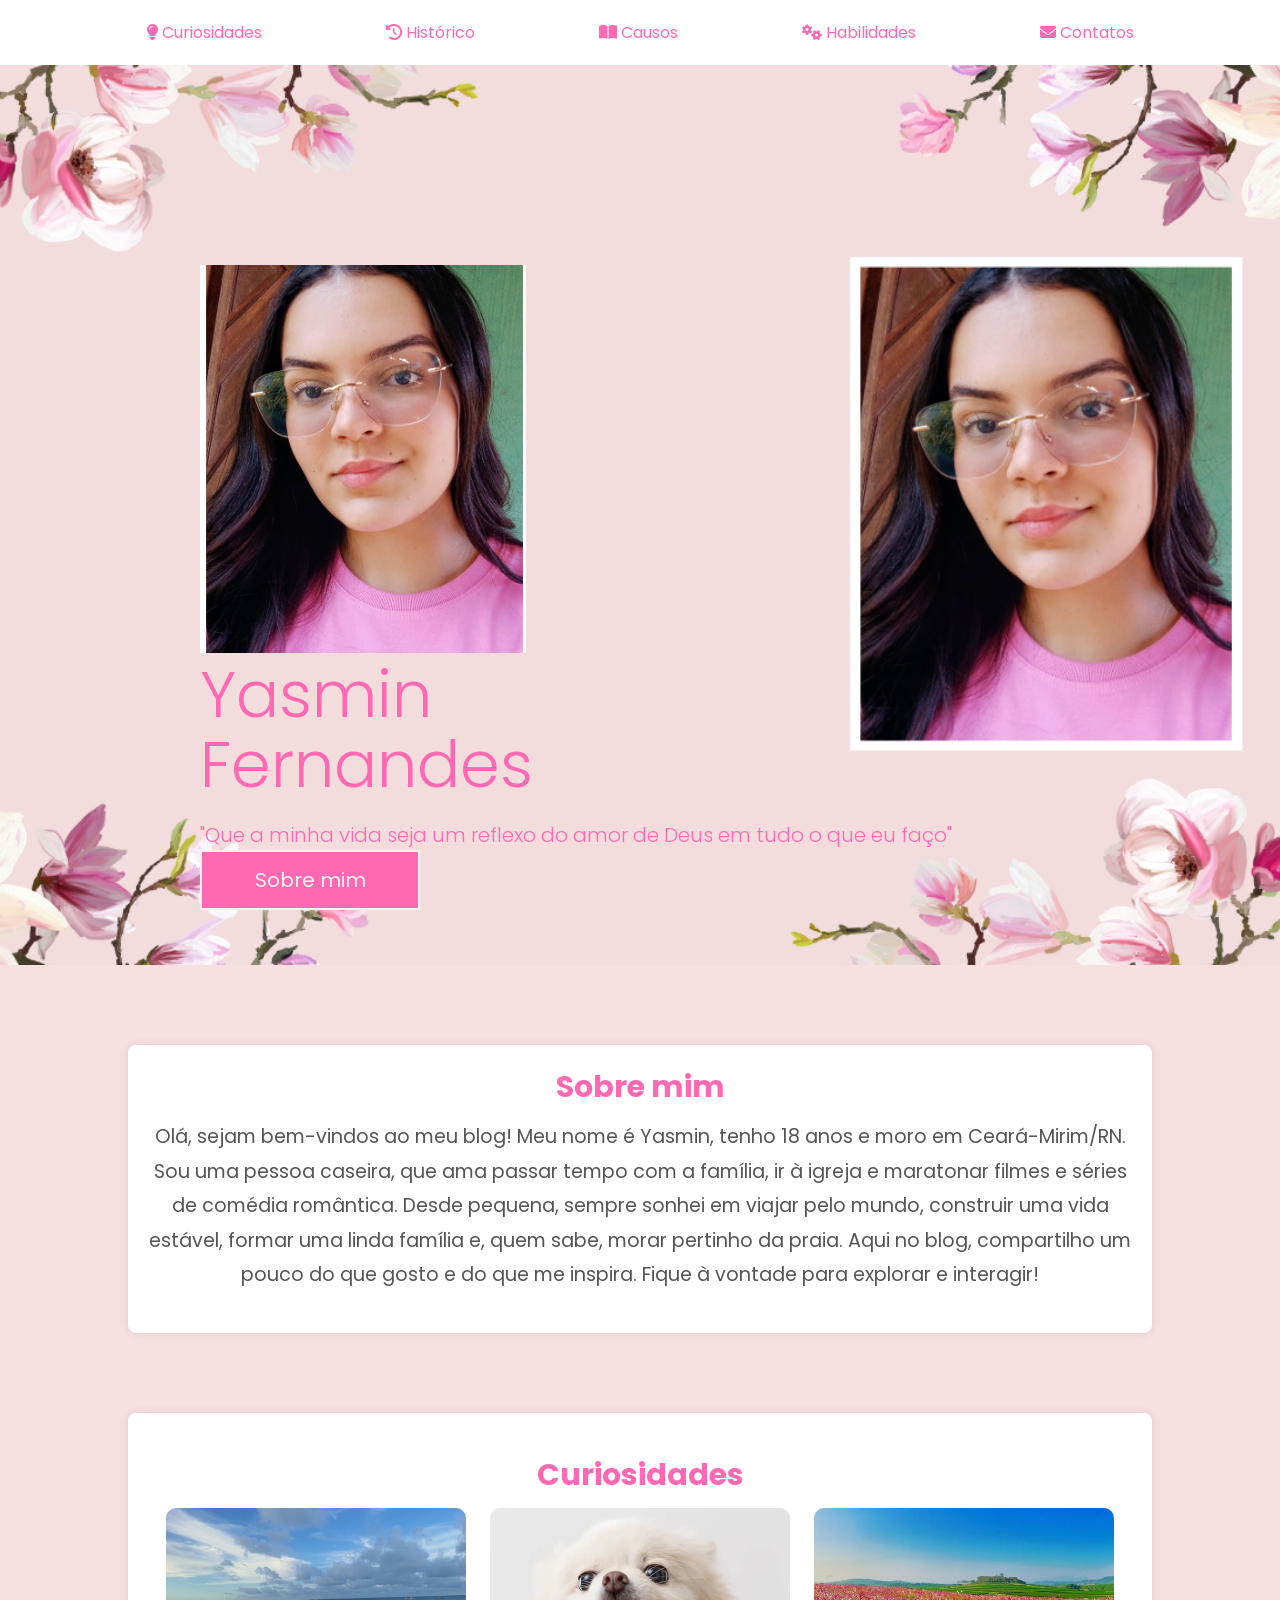
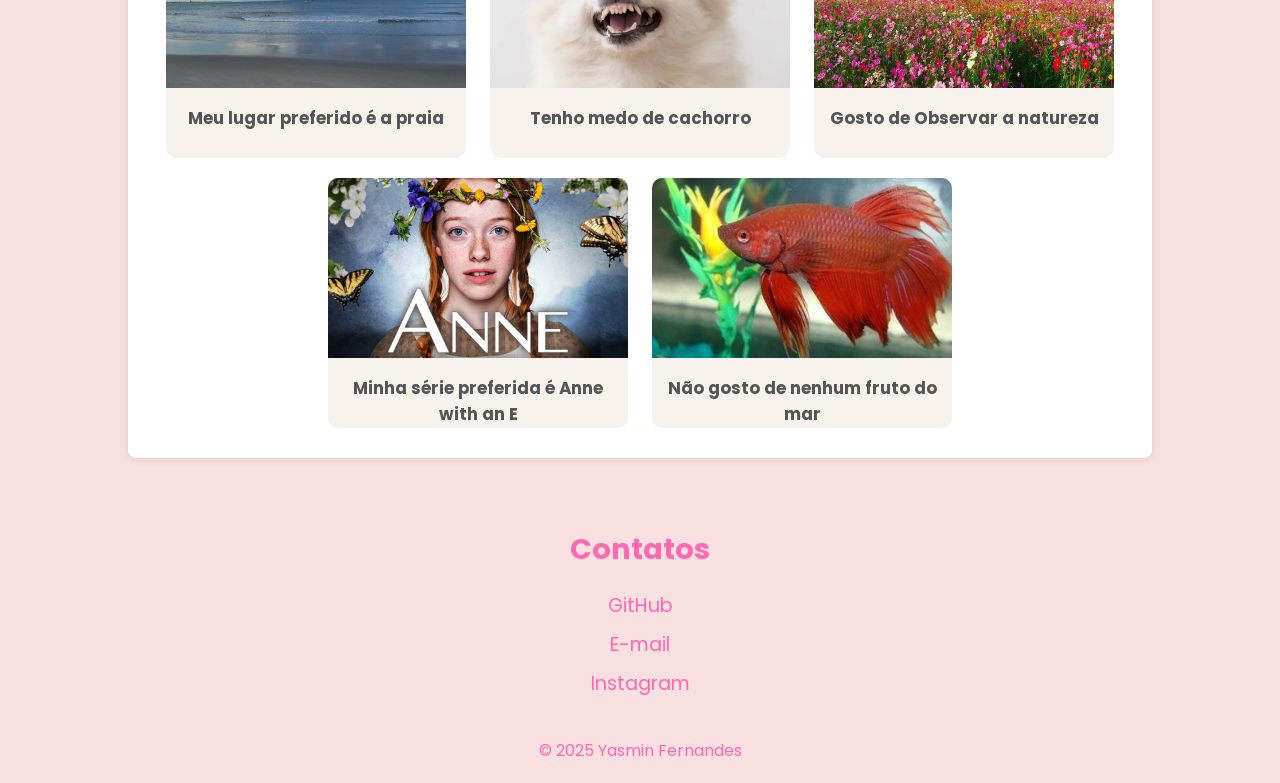
==== bimestre3/paginaPessoal/index.html @ a9198252 "ajustes" ====
<!DOCTYPE html>
<html lang="pt">
<head>
    <meta charset="UTF-8">
    <meta name="viewport" content="width=device-width, initial-scale=1.0">
    <title>Yasmin Fernandes</title>
    <link rel="stylesheet" href="style.css">
    <link rel="stylesheet" href="../fontawesome/css/all.css">

    <!--Google Fontes-->
    <link rel="preconnect" href="https://fonts.googleapis.com">
    <link rel="preconnect" href="https://fonts.gstatic.com" crossorigin>
    <link href="https://fonts.googleapis.com/css2?family=Poppins:ital,wght@0,100;0,200;0,300;0,400;0,500;0,600;0,700;0,800;0,900;1,100;1,200;1,300;1,400;1,500;1,600;1,700;1,800;1,900&display=swap" rel="stylesheet">
    <!--/Google Fontes-->
</head>
<body>
    <header>
        <section class="menu-desktop">
            <img src="imagens/hero - Copia.png" alt="" class="img1">

            <nav>
                <a href="#curiosidades" class="icon-link">
                    <i class="fas fa-lightbulb"></i> Curiosidades
                </a>
                <a href="#historico" class="icon-link">
                    <i class="fas fa-history"></i> Histórico
                </a>
                <a href="#causos" class="icon-link">
                    <i class="fas fa-book-open"></i> Causos
                </a>
                <a href="#habilidades" class="icon-link">
                    <i class="fas fa-cogs"></i> Habilidades
                </a>
                <a href="#contatos" class="icon-link">
                    <i class="fas fa-envelope"></i> Contatos
                </a>
                
                    
            </nav>

        </section>        
    </header>
    <section class="hero-site">
        <div class="hero">
            <div class="txt-hero">
                <img src="imagens/hero - Copia.png" alt="" class="img2">

                <h1>Yasmin<span>Fernandes</span></h1>
                <p>"Que a minha vida seja um reflexo do amor de Deus em tudo o que eu faço"

                <a href="#sobre">
                    <button>Sobre mim</button>
                </a>
            </div>
        </div>
    </section>

    <section class="sobre" id="sobre">
        <div class="interface">

            <div class="txt-sobre">
                <h1>Sobre mim</h1>
                <p>Olá, sejam bem-vindos ao meu blog! 
                    Meu nome é Yasmin, tenho 18 anos e moro em Ceará-Mirim/RN. Sou uma pessoa caseira, que ama passar tempo com a família, ir à igreja e maratonar filmes e séries de comédia romântica.
                    Desde pequena, sempre sonhei em viajar pelo mundo, construir uma vida estável, formar uma linda família e, quem sabe, morar pertinho da praia. 
                    Aqui no blog, compartilho um pouco do que gosto e do que me inspira. Fique à vontade para explorar e interagir!</p>
            </div>
        </div>


    </section>

    <section class="card" id="curiosidades">

        <div class="interface">

            <h1>Curiosidades</h1>

            <div class="card-container">
            
                <div class="img-card">
                    <img src="imagens/praia.jpg" alt="">
                </div>
                <div class="txt-card">
                    <h3>Meu lugar preferido é a praia</h3>
                </div>

            </div>

            <article class="card-container">
                <div class="img-card">
                    <img src="imagens/cao.jpg" alt="cachorro">
                </div>

                <div class="txt-card">
                    <h3>Tenho medo de cachorro</h3>
                </div>

            </article>

            <article class="card-container">
            
                <div class="img-card">
                    <img src="imagens/natureza.jpg" alt="natureza">
                </div>
                <div class="txt-card">
                    <h3>Gosto de Observar a natureza</h3>
                </div>

            </article>

            <article class="card-container">
                <div class="img-card">
                    <img src="imagens/serie_anne.jpg" alt="serie">
                </div>
                <div class="txt-card">
                    <h3>Minha série preferida é Anne with an E</h3>
                </div>

            </article>

            <article class="card-container">
               
                <div class="img-card">
                    <img src="imagens/peixe.jpg" alt="frutosdomar">
                </div>
                <div class="txt-card">
                    <h3>Não gosto de nenhum fruto do mar</h3>
                </div>

            </article>
        </div>
    </section>
<footer>

    <section id="contatos">
        <h2>Contatos</h2>
        <a href="https://github.com/Yasminsz" target="_blank">GitHub</a>
        <a href="mailto:yasmin.oliveira@escolar.ifrn.edu.br" target="_blank">E-mail</a>
        <a href="https://www.instagram.com/yasminf.e?igsh=MXN6Y2YzZW03ZHpwdg==" target="_blank">Instagram</a>
    </section>

        <p>&copy; 2025 Yasmin Fernandes</p>
    </footer>





</body>
</html>
---- bimestre3/paginaPessoal/style.css ----
@import url('https://fonts.googleapis.com/css2?family=Poppins:ital,wght@0,100;0,200;0,300;0,400;0,500;0,600;0,700;0,800;0,900;1,100;1,200;1,300;1,400;1,500;1,600;1,700;1,800;1,900&display=swap');
* {
    margin: 0;
    padding: 0;
    box-sizing: border-box;
    font-family: "Poppins", serif;
}
body{
    background-color: #F8E0E0;
}

.interface {
    width: 80%; 
    margin: 0 auto; 
    text-align: center;
    background-color: #fff; 
    padding: 20px; 
    border-radius: 8px; 
    box-shadow: 0 0 10px rgba(0, 0, 0, 0.1); 
}

header {
    text-align: center;
    width: 100%;
    background-color: #fff; 
    padding: 20px 0; 
    border-radius: 0; 
    box-shadow: none; 
}

header .menu-desktop a{

    display: inline-block;
    margin: 0 60px;
    color: hotpink;
    text-decoration: none;
    transition: .2s;

}

.menu-desktop nav a:hover{
    transform: scale(1.05)
}
.menu-desktop nav h1{
    font-size: 50px;
    color: hotpink;
    text-align: center;
    font-weight:  300;
}


section.hero-site{
    height: 100vh;
    background-image: url(imagens/hero.png);
    background-repeat: no-repeat;
    background-size: cover;
    background-position: center;
    color: hotpink;

}

.hero-site .interface{
    align-items: center;
    height: 100%;
}

.hero-site .txt-hero{
    padding: 200px;
}

.hero-site .txt-hero h1{
    font-size: 4em;
    line-height: 70px;
    font-weight:  300;
    padding-bottom: 20px;
}

.hero-site .txt-hero h1 span{
    display: block;
}

.hero-site .txt-hero p{
    font-size: 20px;
    font-weight: 300;
    padding-bottom: 20px;

}

.hero-site button{
    width: 220px;
    height: 60px;
    font-size: 20px;
    background-color: hotpink;
    border: 2px solid #F7F2EC;
    color: #F7F2EC;
    transition: .5s;
}

.hero-site button:hover{
    transform: scale(1.1);
}


.sobre{
    padding: 80px 0;
}
.sobre .txt-sobre h1{
    font-size: 30px;
    color: hotpink;
    
}
.sobre .txt-sobre p{
    padding-top: 10px;
    font-size: 1.2em; 
    color: #555; 
    line-height: 1.8;
    margin-bottom: 20px;
}
.card h1{
    color: hotpink;
    padding-top: 20px;
    font-size: 30px;
}
.card .card-container{
    text-align: center;
    display: inline-block;
    vertical-align: top;
    margin: 10px;
    background-color: #F7F2EC;
    width: 300px;
    height: 250px;
    border-radius: 10px;

}
.card .card-container .img-card img{
    width: 100%;
    height: 180px;
    border-top-left-radius: 10px;
    border-top-right-radius: 10px;
    object-fit: cover;

}

.card .card-container .txt-card{
    padding: 10px;
    font-size: 0.9em; 
    color: #555; 

}

.tabela {
    width: 100%;
    padding: 90px 0; 
    text-align: center; 
}

.tabela .txt-tabela {
    width: 80%; 
    margin: 0 auto; 
    border-collapse: collapse;
}

td, th {
    padding: 20px;
    border: 2px solid hotpink;
    font-size: 1.2em;
    color: #555;
    text-align: center; 
}

.tabela h2 {
    color: hotpink;
    padding-bottom: 30px;
    text-align: center;
}


.causos{
    padding: 10px;
    padding-bottom: 100px;
}
.causos h2{
    color: hotpink;
    padding-bottom: 30px;

}
.causos p{
    font-size: 1.2em; 
    color: #555; 
    margin: 10px 0; 
    padding-left: 20px; 
    position: relative; 

}


.habilidades {
    background-color: #f4f4f4; 
    padding: 20px 0; 
    margin: 30px 0; 
}

.interface h2 {
    color: hotpink;
    font-size: 1.8em; 
    margin-bottom: 20px; 
}

.interface ul {
    list-style-type: none; 
    padding: 0; 

}

.interface li {
    font-size: 1.2em; 
    color: #555; 
    margin: 10px 0; 
    padding-left: 20px; 
    position: relative; 
    display: block;
    text-align: center;
}


#contatos {
    padding: 30px 0; 
    text-align: center; 
}

#contatos h2 {
    font-size: 1.8em;
    color: hotpink;
    margin-bottom: 20px; 
}

#contatos a {
    display: block; 
    font-size: 1.2em;
    color: hotpink;
    text-decoration: none;
    margin: 10px 0; 
    transition: 0.3s; 
}

#contatos a:hover {
    transform: scale(1.05)
}


footer {
    padding: 20px 0;
    text-align: center; 
    margin-top: 20px; 
}

footer p {
    font-size: 1em;
    color: hotpink;
}
.img1{
    display: none;
}

@media (max-width: 390px) and (min-height: 844px) {
* {
    margin: 0;
    padding: 0;
    box-sizing: border-box;
    font-family: 'Poppins', sans-serif;
}

body {
    display: grid;
    grid-template-columns: repeat(4, 1fr);
    gap: 10px;
    width: 100%;
}

header {
    width: 90%;
    height: 100px;
    background-color: #f8f9fa;
    display: flex;
    align-items: center;
    justify-content: space-around;
    position: fixed;
    top: 0;
    left: 5%;
    border-radius: 10px;
    z-index: 1000;
}

.icon-link {
    text-decoration: none;
    color: #333;
    display: flex;
    align-items: center;
    gap: 5px;
}

.hero {
    width: 100%;
    height: 100vh;
    background: url('imagens/hero2.png') no-repeat center center/cover;
    display: flex;
    align-items: center;
    justify-content: center;
    text-align: center;
    color: white;
}

.sobre {
    grid-column: span 4;
    text-align: center;
    padding: 20px;
}
.sobre h1 {
    font-size: 2em;
}

.card-container {
    display: grid;
    grid-template-columns: repeat(4, 1fr);
    gap: 10px;
    text-align: center;
}



.img-card img {
    width: 100%;
    height: auto;
    border-radius: 10px;
}

.txt-card {
    padding: 10px;
}

/* FOOTER */
footer {
    grid-column: span 4;
    width: 100%;
    color: white;
    text-align: center;
    padding: 20px;
}

footer a {
    color: white;
    text-decoration: none;
    margin: 5px;
}
 .img1{
    display: block;
    width: 70px;
    border-radius: 50%;
    margin: 5px;
    margin-top: 10px;
}

nav a{
    margin-bottom: 30px;
    margin: 0 auto;
}
}
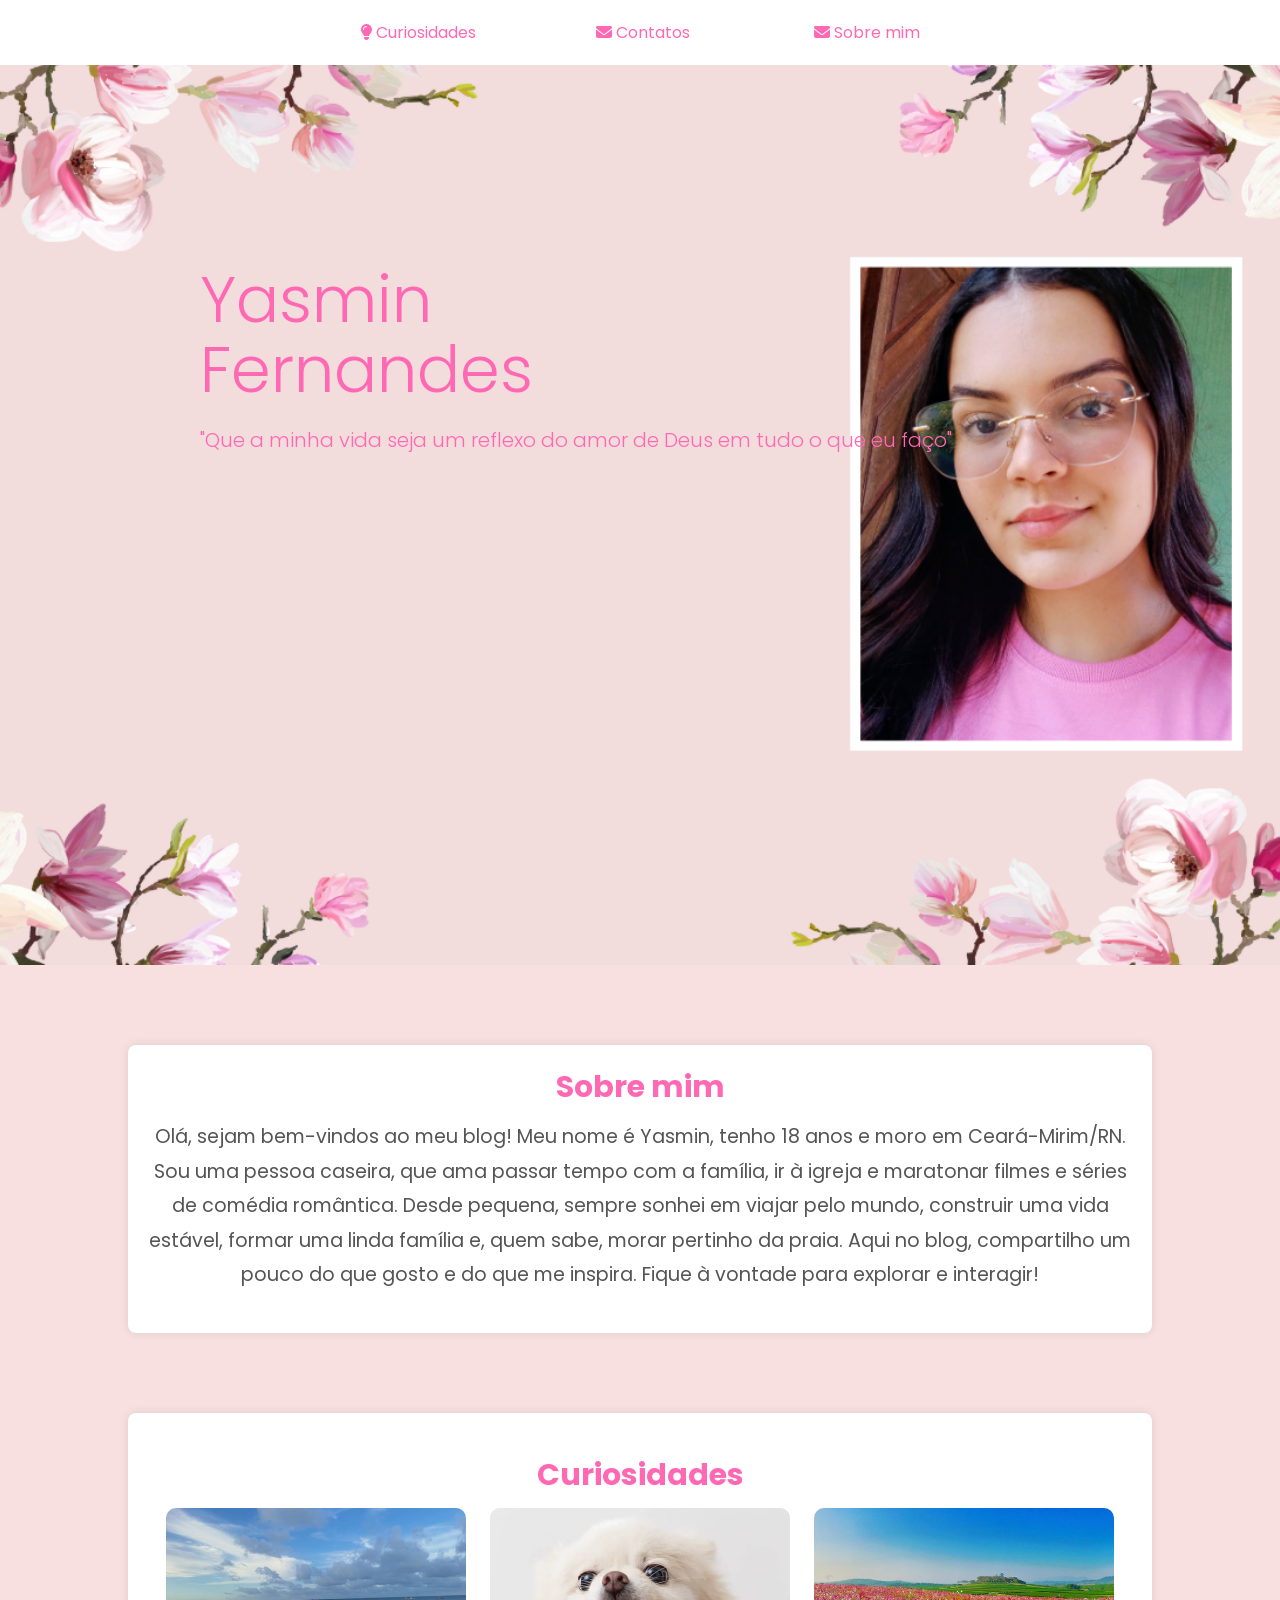
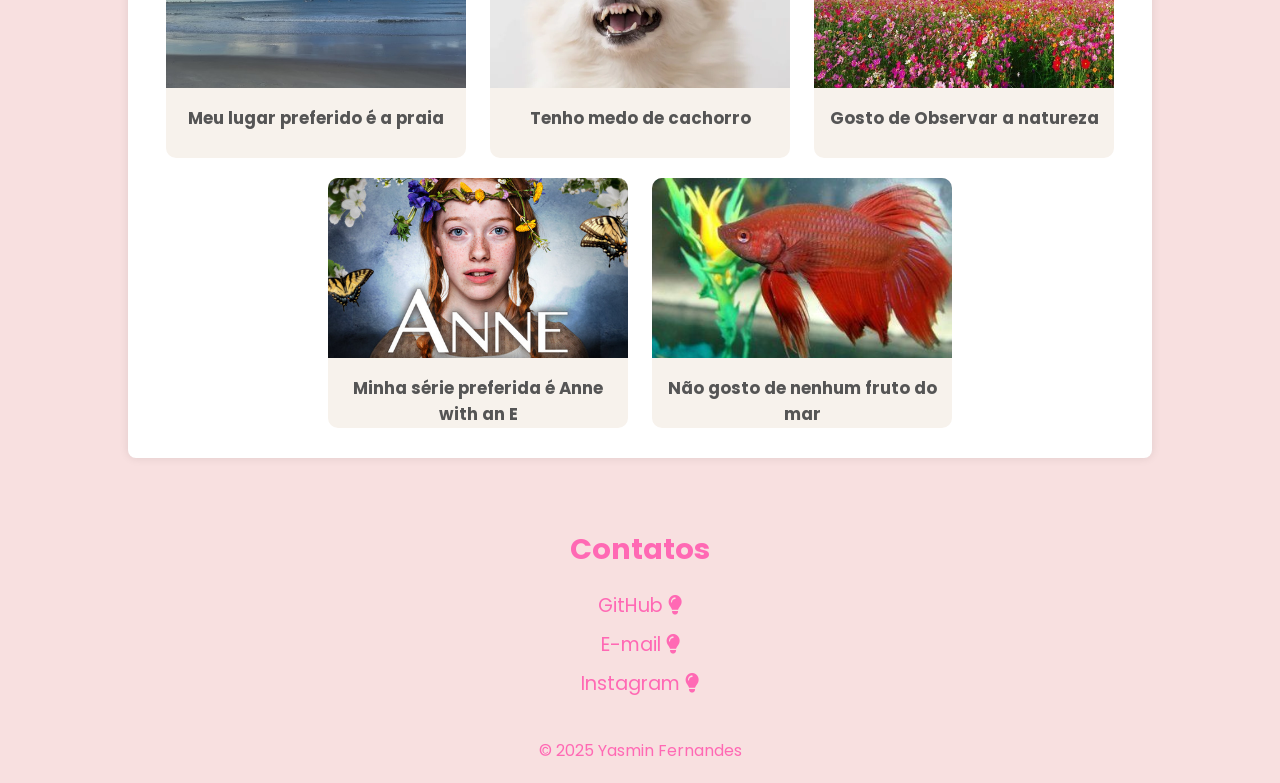
==== commit fa31129e: "ajustes finais" ====
--- a/bimestre3/paginaPessoal/index.html
+++ b/bimestre3/paginaPessoal/index.html
@@ -15,27 +15,20 @@
 </head>
 <body>
     <header>
+        <img src="imagens/hero - Copia.png" alt="" class="img1">
+
         <section class="menu-desktop">
-            <img src="imagens/hero - Copia.png" alt="" class="img1">
 
             <nav>
                 <a href="#curiosidades" class="icon-link">
                     <i class="fas fa-lightbulb"></i> Curiosidades
-                </a>
-                <a href="#historico" class="icon-link">
-                    <i class="fas fa-history"></i> Histórico
-                </a>
-                <a href="#causos" class="icon-link">
-                    <i class="fas fa-book-open"></i> Causos
-                </a>
-                <a href="#habilidades" class="icon-link">
-                    <i class="fas fa-cogs"></i> Habilidades
-                </a>
+            
                 <a href="#contatos" class="icon-link">
                     <i class="fas fa-envelope"></i> Contatos
-                </a>
-                
-                    
+                </a> 
+                <a href="#sobre" class="icon-link">
+                    <i class="fas fa-envelope"></i> Sobre mim
+                </a>                  
             </nav>
 
         </section>        
@@ -46,11 +39,8 @@
                 <img src="imagens/hero - Copia.png" alt="" class="img2">
 
                 <h1>Yasmin<span>Fernandes</span></h1>
-                <p>"Que a minha vida seja um reflexo do amor de Deus em tudo o que eu faço"
+                <p>"Que a minha vida seja um reflexo do amor de Deus em tudo o que eu faço"</p>
 
-                <a href="#sobre">
-                    <button>Sobre mim</button>
-                </a>
             </div>
         </div>
     </section>
@@ -135,9 +125,15 @@
 
     <section id="contatos">
         <h2>Contatos</h2>
-        <a href="https://github.com/Yasminsz" target="_blank">GitHub</a>
-        <a href="mailto:yasmin.oliveira@escolar.ifrn.edu.br" target="_blank">E-mail</a>
-        <a href="https://www.instagram.com/yasminf.e?igsh=MXN6Y2YzZW03ZHpwdg==" target="_blank">Instagram</a>
+        <a href="https://github.com/Yasminsz" target="_blank">GitHub
+            <i class="fas fa-lightbulb"></i>
+        </a>
+        <a href="mailto:yasmin.oliveira@escolar.ifrn.edu.br" target="_blank">E-mail
+            <i class="fas fa-lightbulb"></i>
+        </a>
+        <a href="https://www.instagram.com/yasminf.e?igsh=MXN6Y2YzZW03ZHpwdg==" target="_blank">Instagram
+            <i class="fas fa-lightbulb"></i>
+        </a>
     </section>
 
         <p>&copy; 2025 Yasmin Fernandes</p>
--- a/bimestre3/paginaPessoal/style.css
+++ b/bimestre3/paginaPessoal/style.css
@@ -261,7 +261,9 @@
 .img1{
     display: none;
 }
-
+.img2{
+    display: none;
+}
 @media (max-width: 390px) and (min-height: 844px) {
 * {
     margin: 0;
@@ -314,6 +316,8 @@
     grid-column: span 4;
     text-align: center;
     padding: 20px;
+    margin-top: 100px;
+    
 }
 .sobre h1 {
     font-size: 2em;
@@ -326,7 +330,9 @@
     text-align: center;
 }
 
-
+.img2{
+    display: block;
+}
 
 .img-card img {
     width: 100%;
@@ -338,13 +344,13 @@
     padding: 10px;
 }
 
-/* FOOTER */
 footer {
     grid-column: span 4;
     width: 100%;
     color: white;
     text-align: center;
     padding: 20px;
+    margin-top: 100px;
 }
 
 footer a {
@@ -360,9 +366,22 @@
     margin-top: 10px;
 }
 
-nav a{
-    margin-bottom: 30px;
-    margin: 0 auto;
-}
-}
-
+.menu-desktop{
+ border: 1px solid blue;
+
+    
+}
+nav, a{
+    display: flex;
+
+   
+}
+
+.hero-site{
+    border: 1px solid blue;
+    margin-top: 120px;
+    margin-left: 10px;
+}
+
+}
+
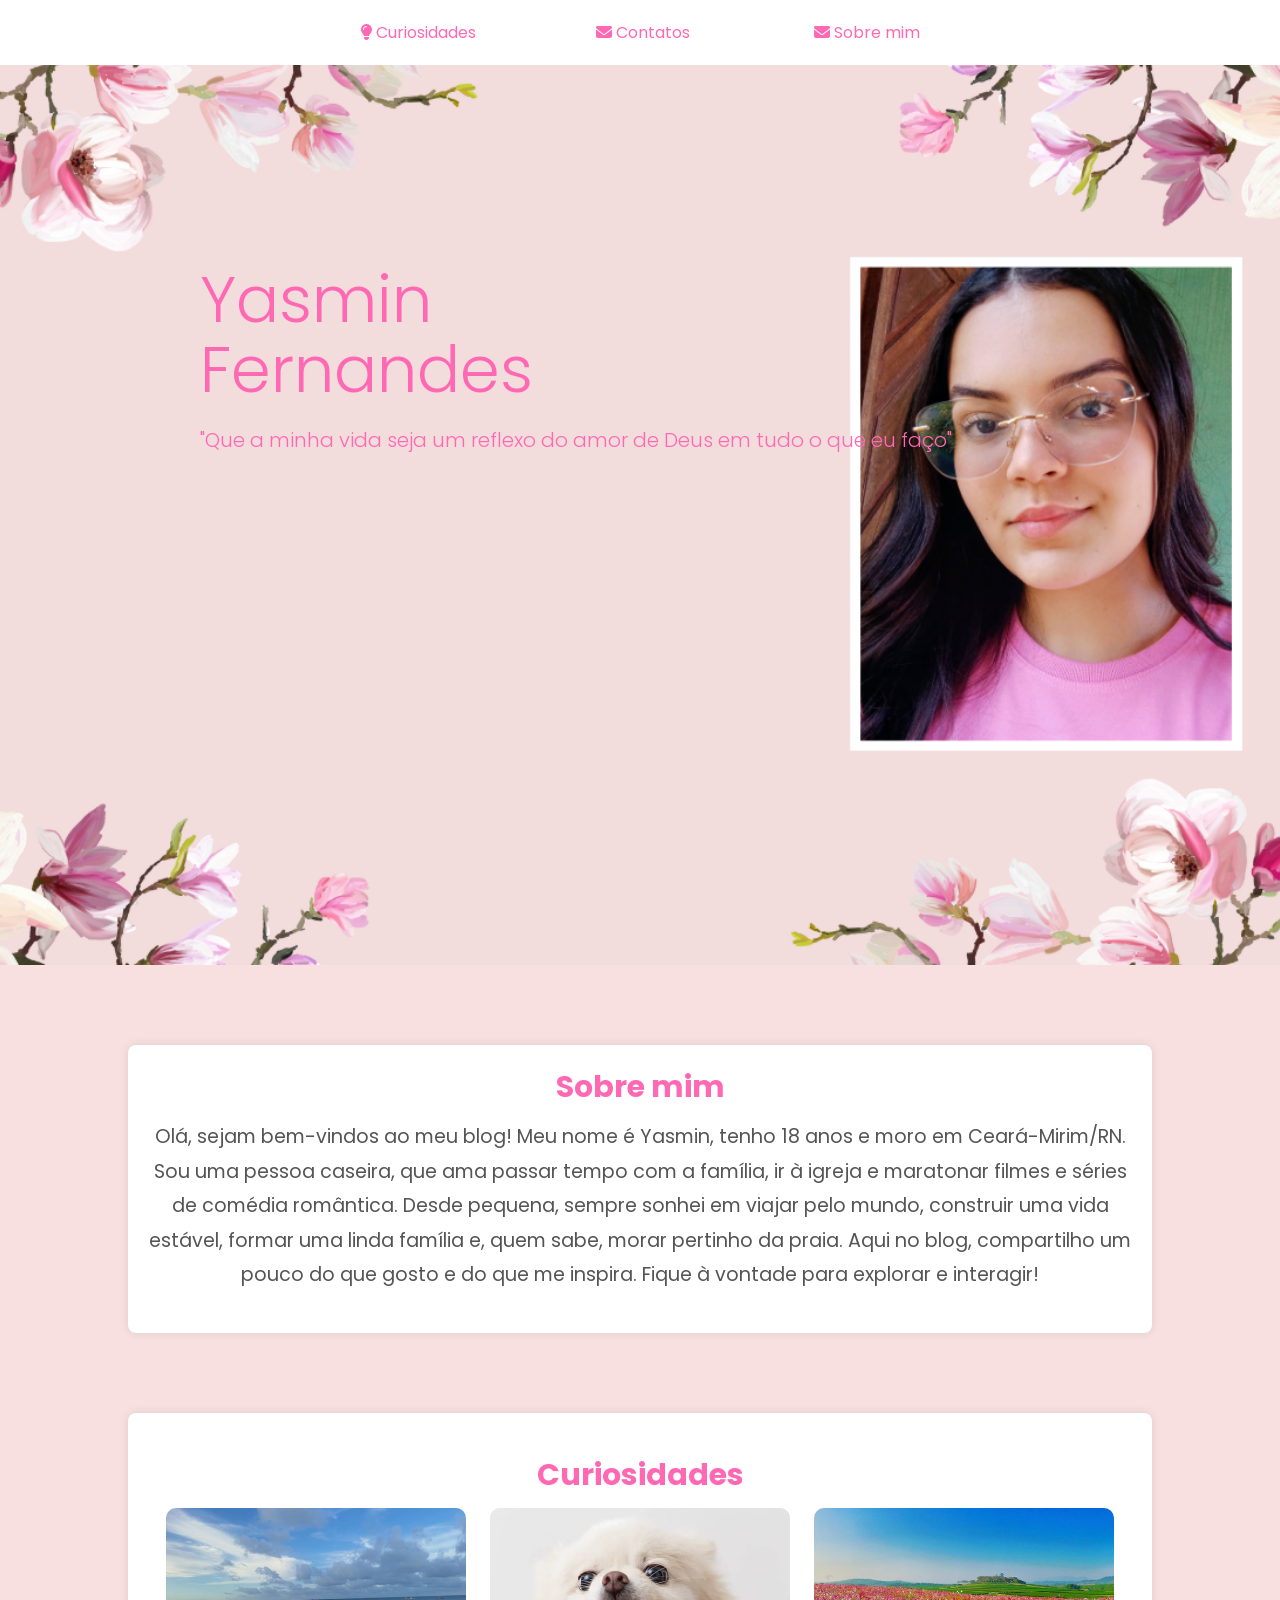
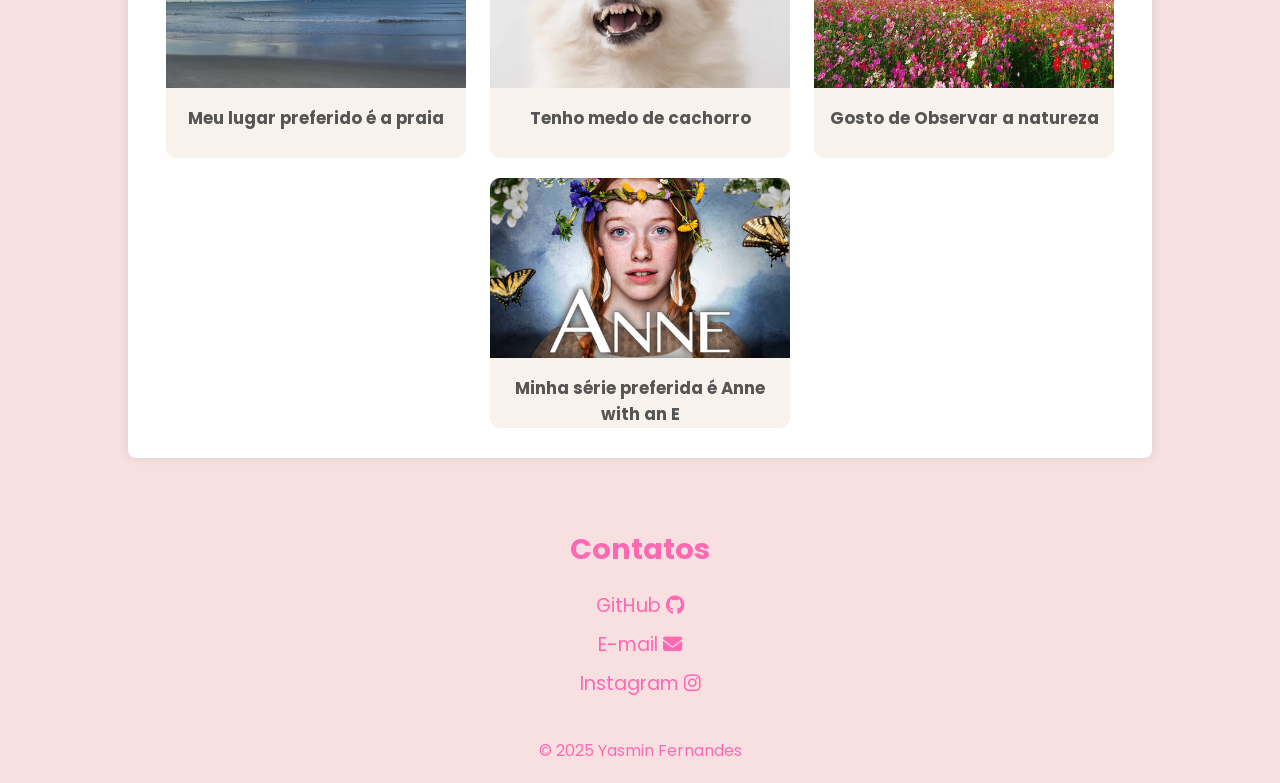
==== commit c6d77684: "ajustes" ====
--- a/bimestre3/paginaPessoal/index.html
+++ b/bimestre3/paginaPessoal/index.html
@@ -44,7 +44,7 @@
             </div>
         </div>
     </section>
-
+<div class="container">
     <section class="sobre" id="sobre">
         <div class="interface">
 
@@ -56,9 +56,9 @@
                     Aqui no blog, compartilho um pouco do que gosto e do que me inspira. Fique à vontade para explorar e interagir!</p>
             </div>
         </div>
-
-
     </section>
+</div>
+    
 
     <section class="card" id="curiosidades">
 
@@ -109,16 +109,6 @@
 
             </article>
 
-            <article class="card-container">
-               
-                <div class="img-card">
-                    <img src="imagens/peixe.jpg" alt="frutosdomar">
-                </div>
-                <div class="txt-card">
-                    <h3>Não gosto de nenhum fruto do mar</h3>
-                </div>
-
-            </article>
         </div>
     </section>
 <footer>
@@ -126,13 +116,13 @@
     <section id="contatos">
         <h2>Contatos</h2>
         <a href="https://github.com/Yasminsz" target="_blank">GitHub
-            <i class="fas fa-lightbulb"></i>
+            <i class="fa-brands fa-github"></i>
         </a>
         <a href="mailto:yasmin.oliveira@escolar.ifrn.edu.br" target="_blank">E-mail
-            <i class="fas fa-lightbulb"></i>
+            <i class="fa-solid fa-envelope"></i>
         </a>
         <a href="https://www.instagram.com/yasminf.e?igsh=MXN6Y2YzZW03ZHpwdg==" target="_blank">Instagram
-            <i class="fas fa-lightbulb"></i>
+            <i class="fa-brands fa-instagram"></i>
         </a>
     </section>
 
--- a/bimestre3/paginaPessoal/style.css
+++ b/bimestre3/paginaPessoal/style.css
@@ -323,6 +323,10 @@
     font-size: 2em;
 }
 
+.card{
+    grid-column: span 4;
+ 
+}
 .card-container {
     display: grid;
     grid-template-columns: repeat(4, 1fr);
@@ -385,3 +389,81 @@
 
 }
 
+@media (max-width: 1440px) and (min-height: 1024px) {
+    * {
+        margin: 0;
+        padding: 0;
+        box-sizing: border-box;
+        font-family: 'Poppins', sans-serif;
+        border: 1px soli;
+    }
+    
+    body {
+        display: grid;
+        grid-template-columns: repeat(12, 1fr);
+        gap: 10px;
+        width: 100%;
+        border: 1px solid red;
+    }
+    
+    header {
+        width: 90%;
+        height: 100px;
+        background-color: #f8f9fa;
+        display: flex;
+        align-items: center;
+        justify-content: space-around;
+        position: fixed;
+        top: 0;
+        left: 5%;
+        border-radius: 10px;
+        z-index: 1000;
+        grid-column: span 12;
+
+    }
+
+    .img1{
+        display: block;
+        width: 70px;
+        border-radius: 50%;
+        margin: 5px;
+        margin-top: 10px;
+    }
+    .hero-site{
+        grid-column: span 12;
+
+    }
+    
+             
+    .container{
+       border: 1px solid blue;
+       grid-column: span 8;
+       display: flex;
+       width: 100%;
+       justify-items: center;
+       align-items: center;
+       margin-left: 270px;
+    }
+
+    .card{
+        grid-column: span 12;
+
+
+
+    }
+
+    .card-container{
+        border: 1px solid red;
+      
+    }
+
+    footer{
+        margin-top: 90px;
+        width: 100%;
+        border: 1px solid blue;
+        grid-column: span 12;
+        height: 200px;
+
+        
+    }
+}  
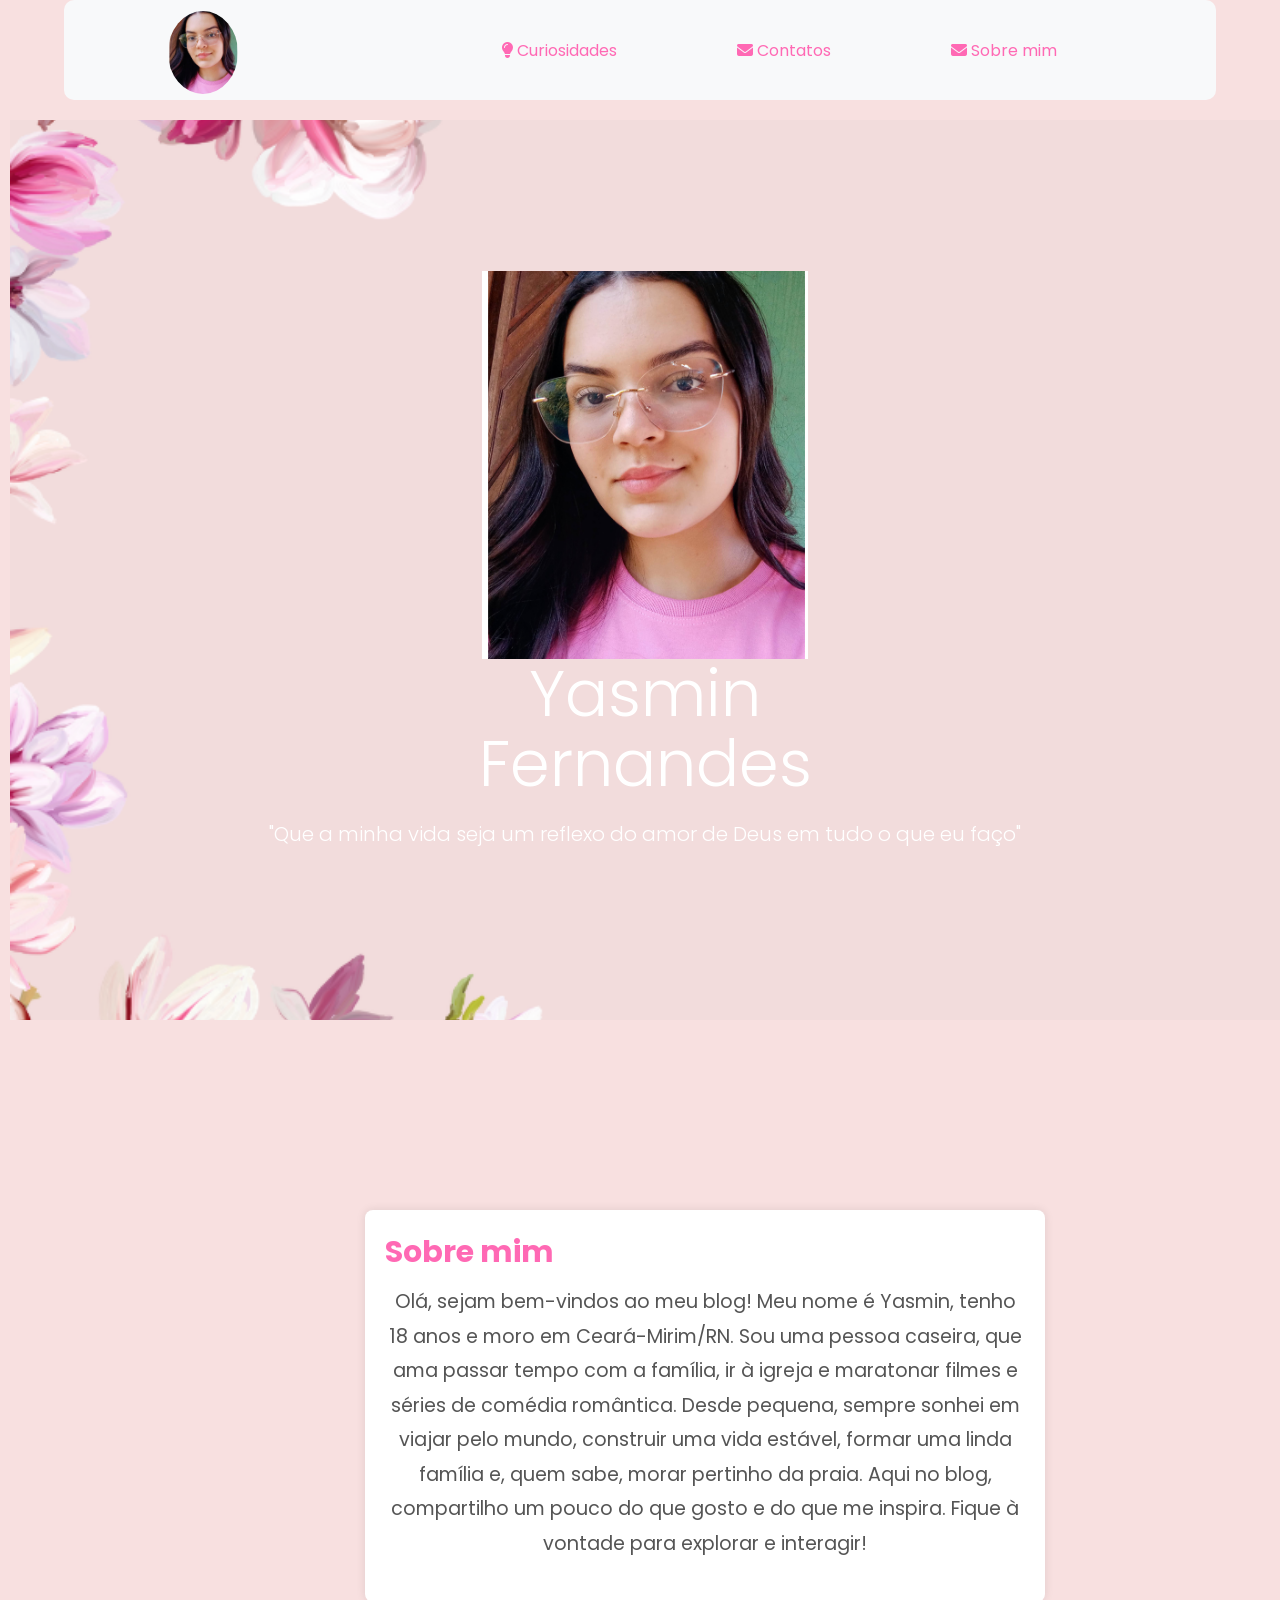
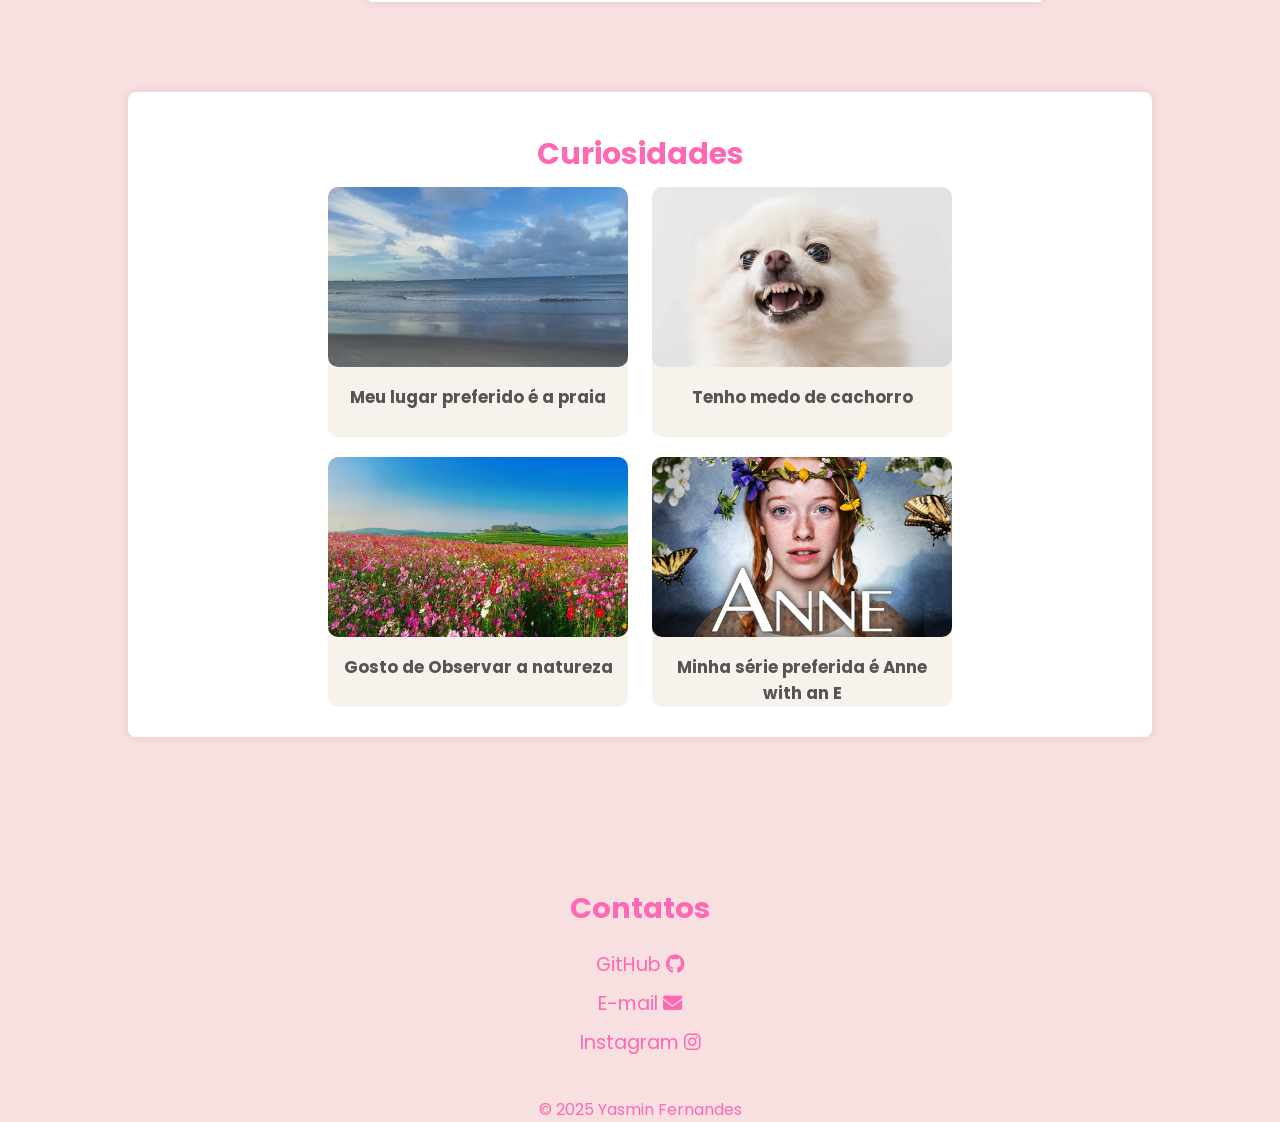
==== commit 870c671b: "ajustes finais" ====
--- a/bimestre3/paginaPessoal/index.html
+++ b/bimestre3/paginaPessoal/index.html
@@ -49,7 +49,7 @@
         <div class="interface">
 
             <div class="txt-sobre">
-                <h1>Sobre mim</h1>
+                <h1 class="h1">Sobre mim</h1>
                 <p>Olá, sejam bem-vindos ao meu blog! 
                     Meu nome é Yasmin, tenho 18 anos e moro em Ceará-Mirim/RN. Sou uma pessoa caseira, que ama passar tempo com a família, ir à igreja e maratonar filmes e séries de comédia romântica.
                     Desde pequena, sempre sonhei em viajar pelo mundo, construir uma vida estável, formar uma linda família e, quem sabe, morar pertinho da praia. 
@@ -65,28 +65,30 @@
         <div class="interface">
 
             <h1>Curiosidades</h1>
-
-            <div class="card-container">
+            <div class="card2">
+                <div class="card-container">
             
-                <div class="img-card">
-                    <img src="imagens/praia.jpg" alt="">
+                    <div class="img-card">
+                        <img src="imagens/praia.jpg" alt="">
+                    </div>
+                    <div class="txt-card">
+                        <h3>Meu lugar preferido é a praia</h3>
+                    </div>
+    
                 </div>
-                <div class="txt-card">
-                    <h3>Meu lugar preferido é a praia</h3>
-                </div>
-
+    
+                <article class="card-container">
+                    <div class="img-card">
+                        <img src="imagens/cao.jpg" alt="cachorro">
+                    </div>
+    
+                    <div class="txt-card">
+                        <h3>Tenho medo de cachorro</h3>
+                    </div>
+    
+                </article>
             </div>
 
-            <article class="card-container">
-                <div class="img-card">
-                    <img src="imagens/cao.jpg" alt="cachorro">
-                </div>
-
-                <div class="txt-card">
-                    <h3>Tenho medo de cachorro</h3>
-                </div>
-
-            </article>
 
             <article class="card-container">
             
--- a/bimestre3/paginaPessoal/style.css
+++ b/bimestre3/paginaPessoal/style.css
@@ -264,7 +264,9 @@
 .img2{
     display: none;
 }
-@media (max-width: 390px) and (min-height: 844px) {
+
+
+@media (min-width: 390px) and (min-height: 844px) {
 * {
     margin: 0;
     padding: 0;
@@ -275,22 +277,17 @@
 body {
     display: grid;
     grid-template-columns: repeat(4, 1fr);
-    gap: 10px;
-    width: 100%;
+   
 }
 
 header {
     width: 90%;
     height: 100px;
     background-color: #f8f9fa;
-    display: flex;
     align-items: center;
     justify-content: space-around;
     position: fixed;
-    top: 0;
-    left: 5%;
     border-radius: 10px;
-    z-index: 1000;
 }
 
 .icon-link {
@@ -312,11 +309,9 @@
     color: white;
 }
 
-.sobre {
+.container {
     grid-column: span 4;
     text-align: center;
-    padding: 20px;
-    margin-top: 100px;
     
 }
 .sobre h1 {
@@ -370,11 +365,7 @@
     margin-top: 10px;
 }
 
-.menu-desktop{
- border: 1px solid blue;
-
-    
-}
+
 nav, a{
     display: flex;
 
@@ -382,14 +373,13 @@
 }
 
 .hero-site{
-    border: 1px solid blue;
     margin-top: 120px;
     margin-left: 10px;
 }
 
 }
 
-@media (max-width: 1440px) and (min-height: 1024px) {
+@media (max-width: 1440px) and (max-height: 1024px) {
     * {
         margin: 0;
         padding: 0;
@@ -403,7 +393,6 @@
         grid-template-columns: repeat(12, 1fr);
         gap: 10px;
         width: 100%;
-        border: 1px solid red;
     }
     
     header {
@@ -434,15 +423,15 @@
 
     }
     
-             
+    .h1{
+        text-align: left;
+    }     
     .container{
-       border: 1px solid blue;
        grid-column: span 8;
-       display: flex;
        width: 100%;
-       justify-items: center;
-       align-items: center;
-       margin-left: 270px;
+       margin: 0 auto;
+       margin-top: 100px;
+       margin-left: 280px;
     }
 
     .card{
@@ -452,18 +441,39 @@
 
     }
 
-    .card-container{
-        border: 1px solid red;
-      
-    }
-
+   
     footer{
         margin-top: 90px;
         width: 100%;
-        border: 1px solid blue;
         grid-column: span 12;
         height: 200px;
 
         
     }
+    .img2{
+        margin: 0 auto;
+    }
+    
+    .card-container {
+        display: grid;
+        grid-column: span 8;  
+        gap: 20px; 
+        justify-content: center;
+        align-items: center; 
+        max-width: 800px;
+        margin: 0 auto; 
+    }
+    
+    .img-card img {
+        width: 100%;
+        border-radius: 10px; 
+    }
+    
+    .card-container article {
+        background: #fff;
+        padding: 10px;
+        border: 2px solid #ff7eb3;
+        border-radius: 10px;
+        text-align: center;
+    }
 }  
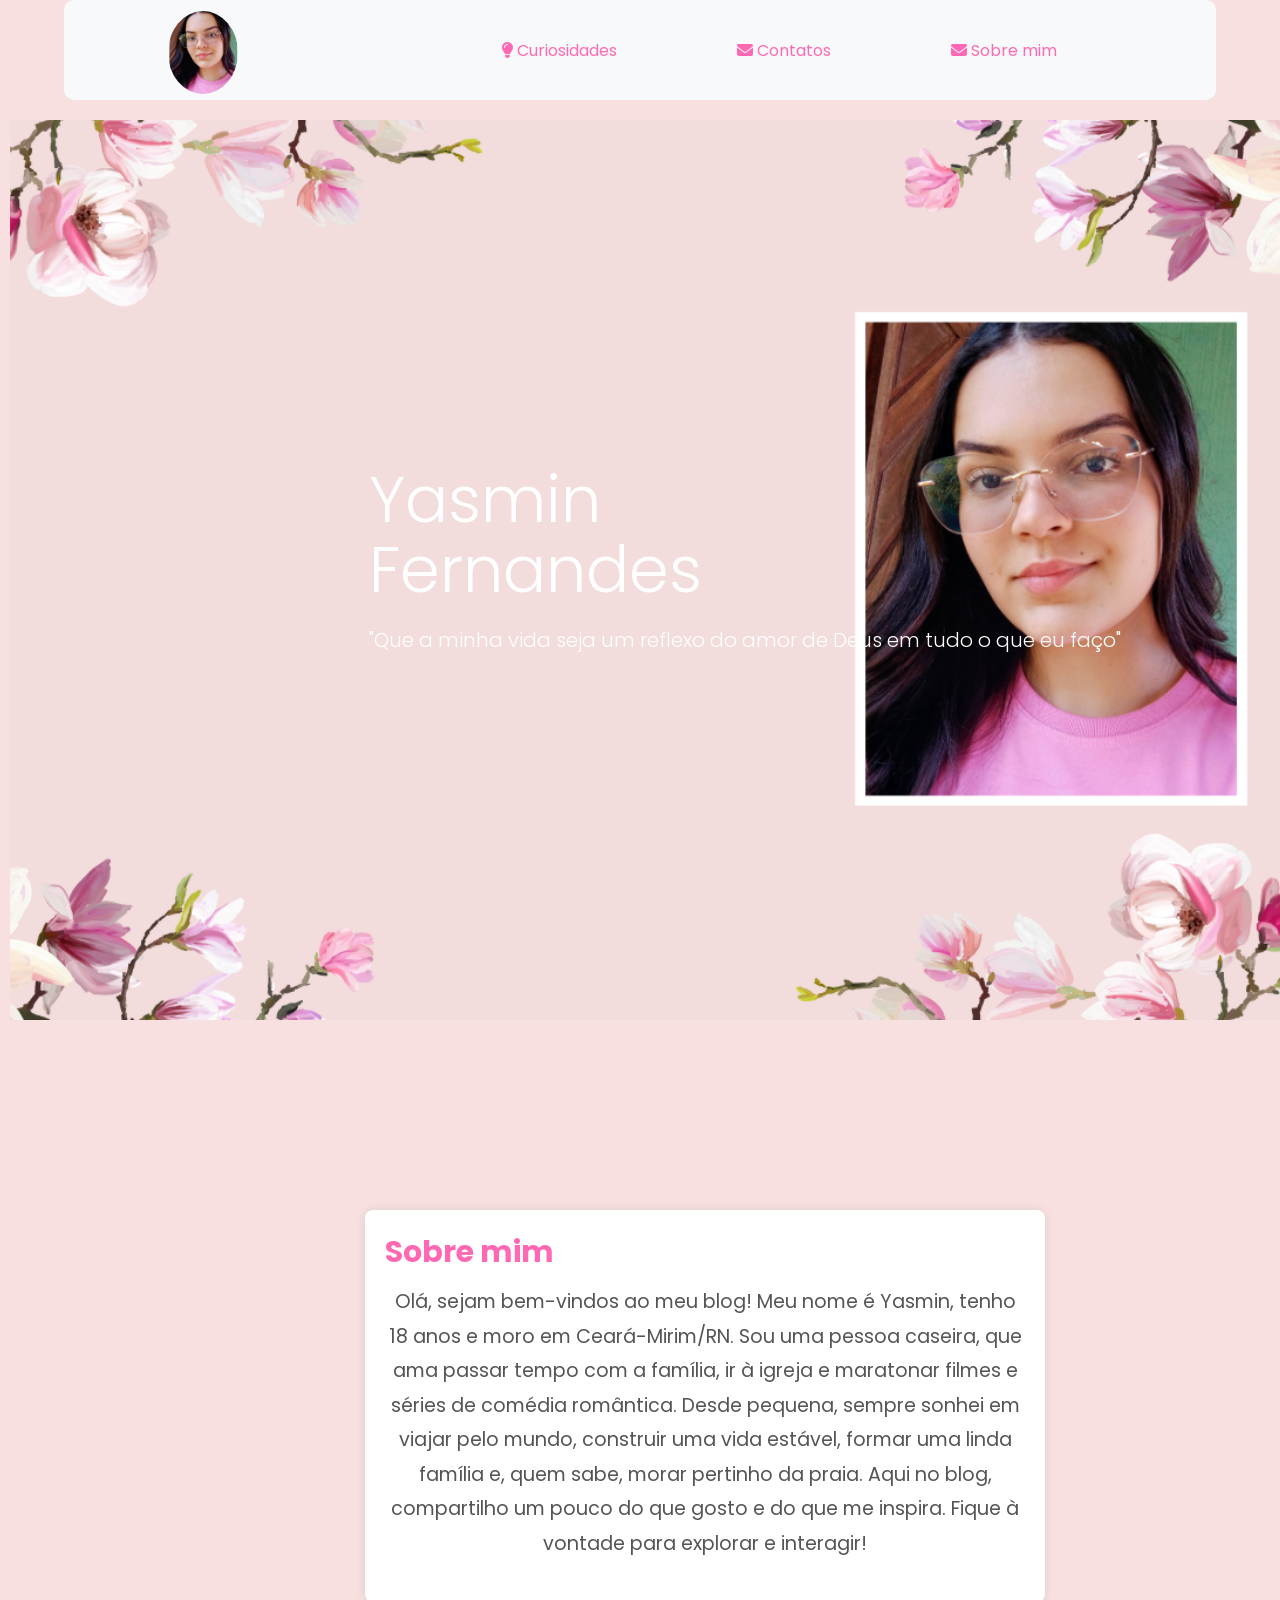
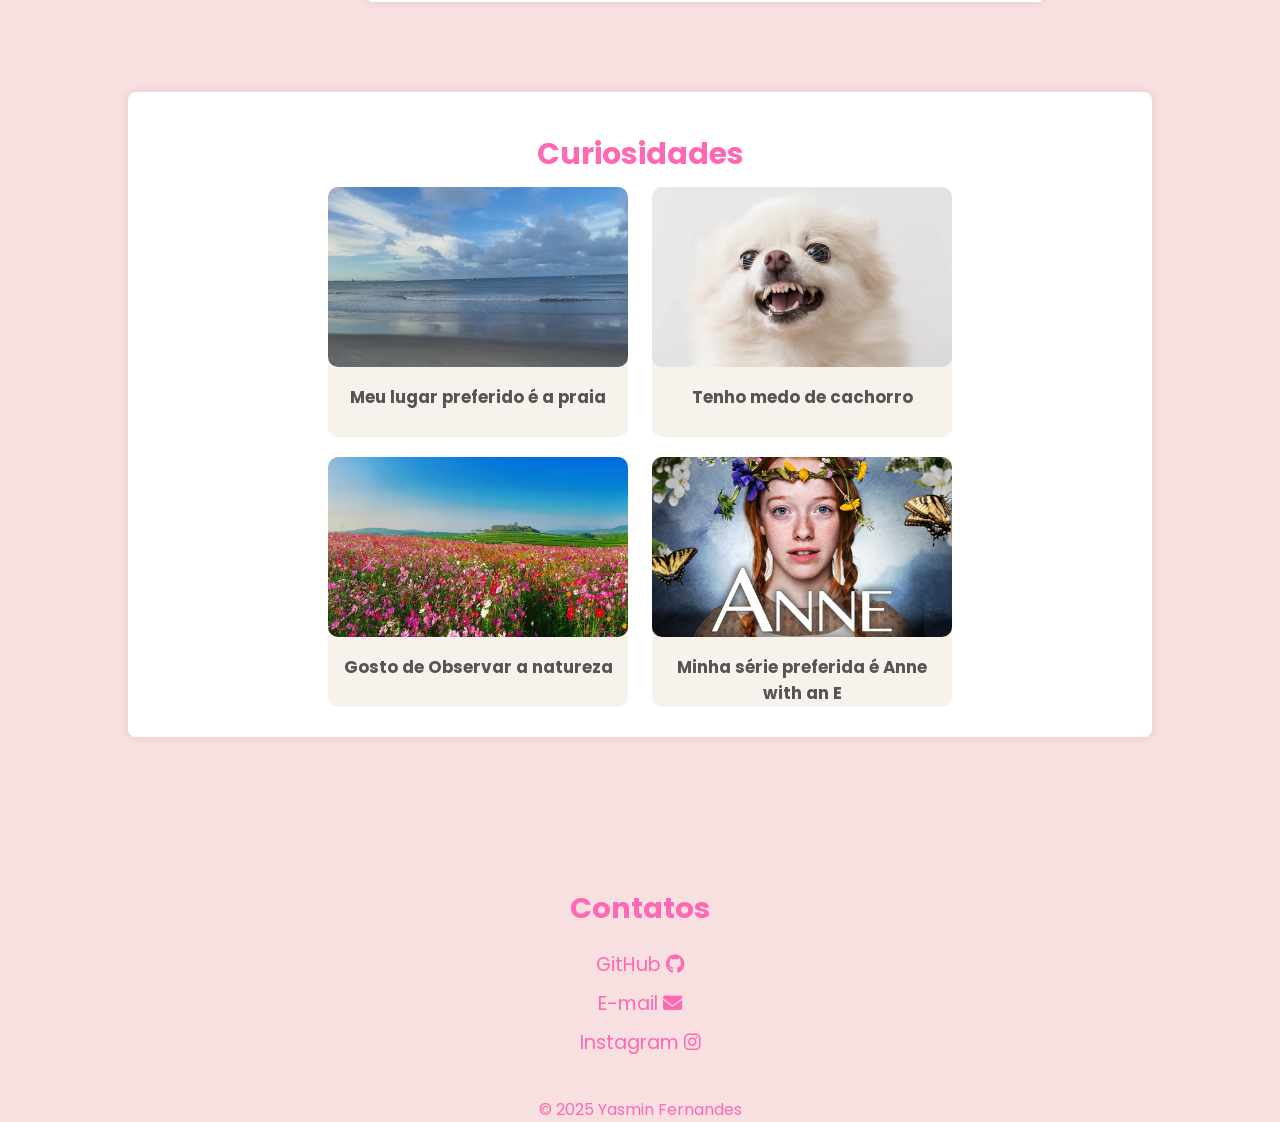
==== commit 35329b14: "correcoes" ====
--- a/bimestre3/paginaPessoal/index.html
+++ b/bimestre3/paginaPessoal/index.html
@@ -37,9 +37,11 @@
         <div class="hero">
             <div class="txt-hero">
                 <img src="imagens/hero - Copia.png" alt="" class="img2">
-
+            <div class="texto">
                 <h1>Yasmin<span>Fernandes</span></h1>
                 <p>"Que a minha vida seja um reflexo do amor de Deus em tudo o que eu faço"</p>
+            </div>
+               
 
             </div>
         </div>
--- a/bimestre3/paginaPessoal/style.css
+++ b/bimestre3/paginaPessoal/style.css
@@ -301,17 +301,21 @@
 .hero {
     width: 100%;
     height: 100vh;
-    background: url('imagens/hero2.png') no-repeat center center/cover;
     display: flex;
     align-items: center;
     justify-content: center;
     text-align: center;
     color: white;
-}
+    margin: 0 auto;
+    grid-column: span 4;
+    margin-left: 150px;
+
+}
+
 
 .container {
     grid-column: span 4;
-    text-align: center;
+   
     
 }
 .sobre h1 {
@@ -320,11 +324,12 @@
 
 .card{
     grid-column: span 4;
+
  
 }
 .card-container {
     display: grid;
-    grid-template-columns: repeat(4, 1fr);
+    grid-column:4 ;
     gap: 10px;
     text-align: center;
 }
@@ -394,7 +399,14 @@
         gap: 10px;
         width: 100%;
     }
-    
+    .img2{
+        display: none;
+    }
+    .texto{
+        text-align: left;
+        margin-right: 100px;
+        
+    }
     header {
         width: 90%;
         height: 100px;
@@ -436,9 +448,6 @@
 
     .card{
         grid-column: span 12;
-
-
-
     }
 
    
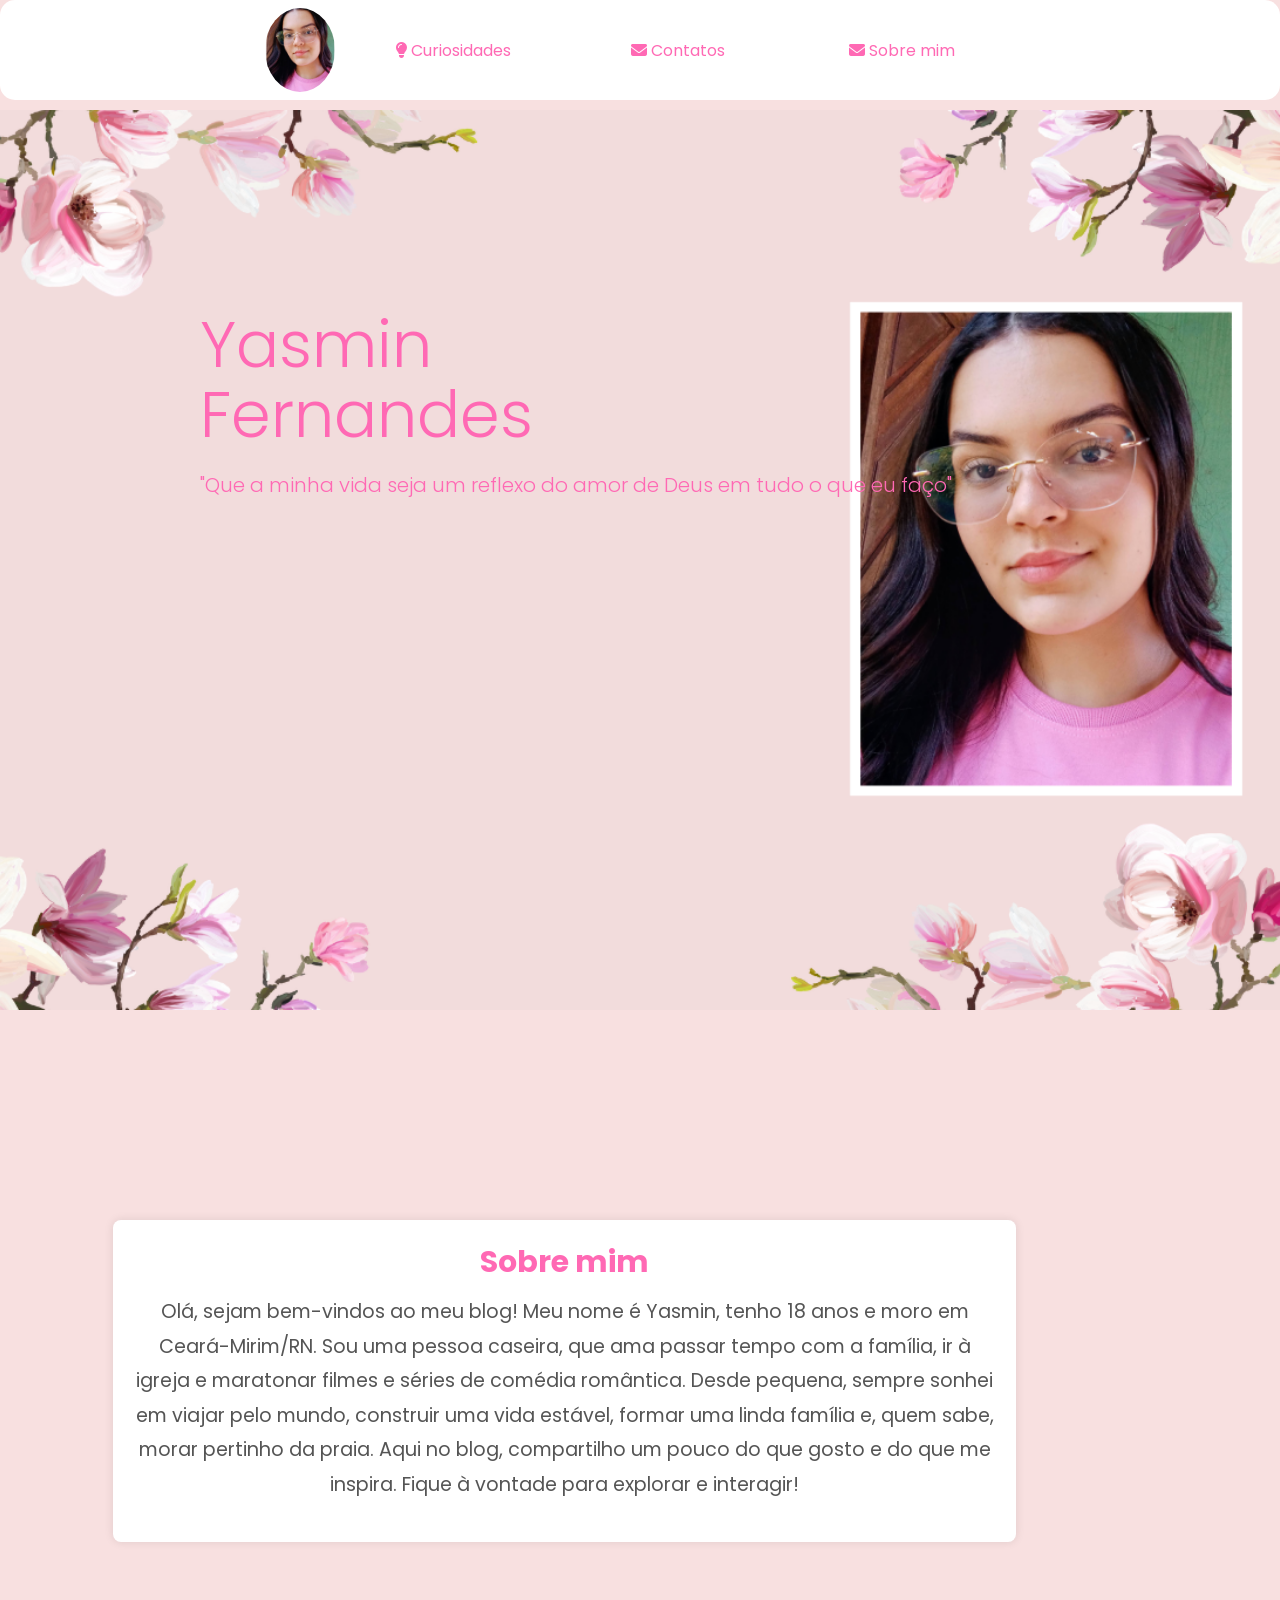
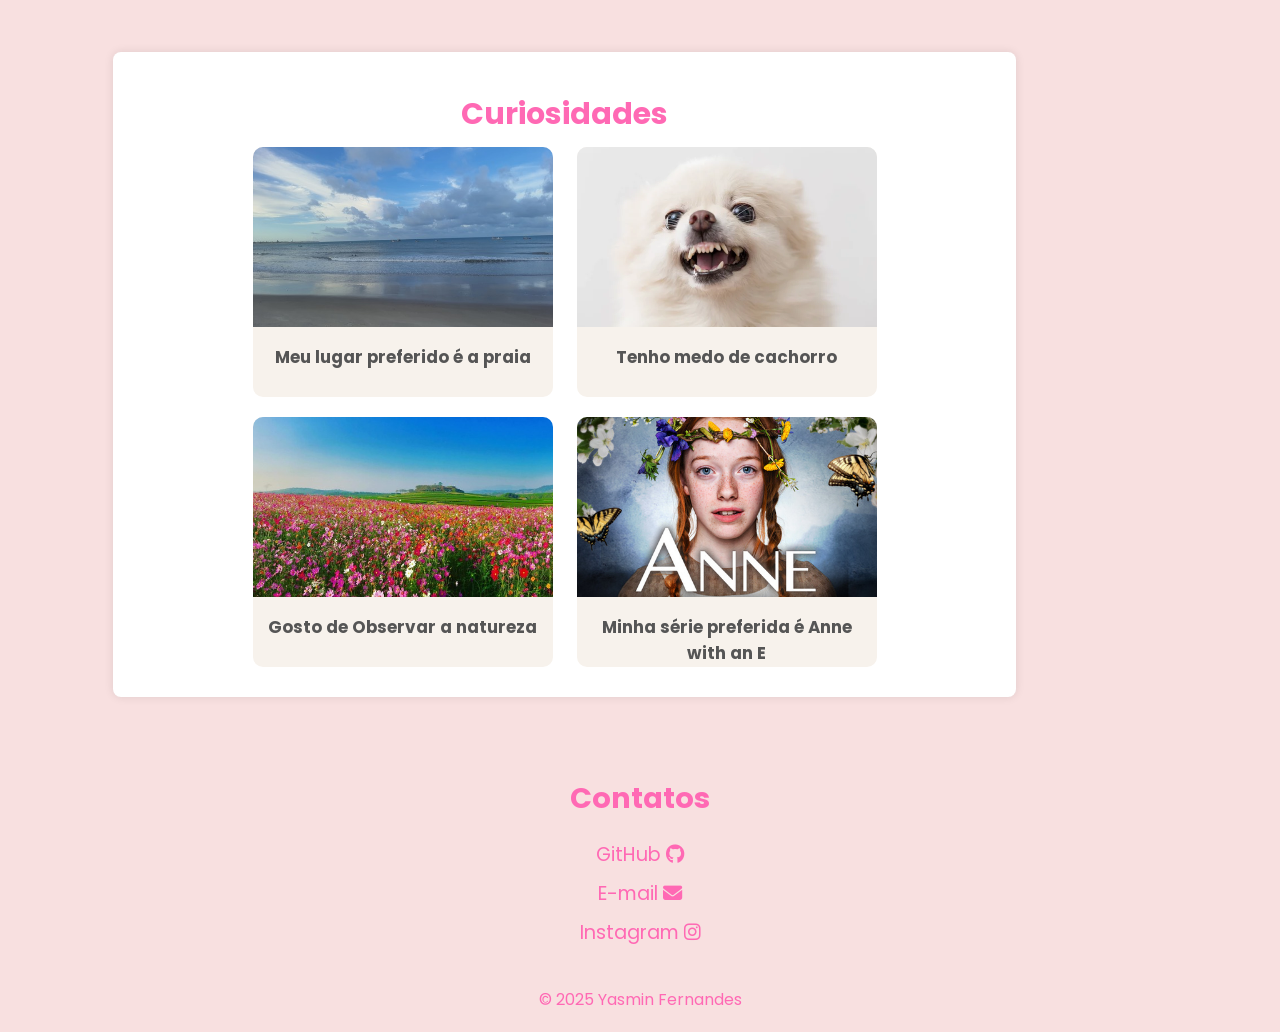
==== commit 54143155: "ajustes finais" ====
--- a/bimestre3/paginaPessoal/index.html
+++ b/bimestre3/paginaPessoal/index.html
@@ -21,13 +21,13 @@
 
             <nav>
                 <a href="#curiosidades" class="icon-link">
-                    <i class="fas fa-lightbulb"></i> Curiosidades
+                    <i class="fas fa-lightbulb"></i> <span>Curiosidades</span>
             
                 <a href="#contatos" class="icon-link">
-                    <i class="fas fa-envelope"></i> Contatos
+                    <i class="fas fa-envelope"></i> <span>Contatos</span>
                 </a> 
                 <a href="#sobre" class="icon-link">
-                    <i class="fas fa-envelope"></i> Sobre mim
+                    <i class="fas fa-envelope"></i> <span>Sobre mim</span>
                 </a>                  
             </nav>
 
--- a/bimestre3/paginaPessoal/style.css
+++ b/bimestre3/paginaPessoal/style.css
@@ -1,14 +1,25 @@
-@import url('https://fonts.googleapis.com/css2?family=Poppins:ital,wght@0,100;0,200;0,300;0,400;0,500;0,600;0,700;0,800;0,900;1,100;1,200;1,300;1,400;1,500;1,600;1,700;1,800;1,900&display=swap');
 * {
     margin: 0;
     padding: 0;
     box-sizing: border-box;
     font-family: "Poppins", serif;
 }
+
+
+
 body{
+
     background-color: #F8E0E0;
-}
-
+    display: grid;
+    gap: 10px;
+    width: 100%;
+    grid-template-columns: 12, 1fr;
+    align-items: center;
+
+}
+.container{
+    grid-column: span 12;
+}
 .interface {
     width: 80%; 
     margin: 0 auto; 
@@ -17,6 +28,8 @@
     padding: 20px; 
     border-radius: 8px; 
     box-shadow: 0 0 10px rgba(0, 0, 0, 0.1); 
+    margin-top: 100px;
+
 }
 
 header {
@@ -26,6 +39,16 @@
     padding: 20px 0; 
     border-radius: 0; 
     box-shadow: none; 
+    grid-column: span 12;
+    position: fixed;
+    height: 100px;
+    border-radius: 15px;
+    position: relative; /* Garante que fique no fluxo normal */
+    display: flex;
+    justify-content: center;
+    align-items: center;
+    padding: 10px;
+    z-index: 1000;
 }
 
 header .menu-desktop a{
@@ -56,6 +79,12 @@
     background-size: cover;
     background-position: center;
     color: hotpink;
+    grid-column: span 12;  
+
+   
+    
+    
+
 
 }
 
@@ -101,9 +130,7 @@
 }
 
 
-.sobre{
-    padding: 80px 0;
-}
+
 .sobre .txt-sobre h1{
     font-size: 30px;
     color: hotpink;
@@ -121,6 +148,41 @@
     padding-top: 20px;
     font-size: 30px;
 }
+
+.container{
+    grid-column: span 8;
+    margin-top: 100px;
+    align-items: center;
+ }
+
+
+ .card{
+     grid-column: span 8;
+     align-content: center;
+     display: flex;
+     align-items: center;
+     justify-content: center;
+     text-align: center;
+  
+    
+ }
+
+.interface{
+    justify-content: center;
+
+
+}
+
+
+ .card-container {
+     display: grid;
+     grid-column: span 8;  
+     gap: 20px;
+     justify-content: center;
+     align-items: center;
+     max-width: 800px;
+ }
+
 .card .card-container{
     text-align: center;
     display: inline-block;
@@ -130,6 +192,9 @@
     width: 300px;
     height: 250px;
     border-radius: 10px;
+  
+   
+   
 
 }
 .card .card-container .img-card img{
@@ -252,6 +317,7 @@
     padding: 20px 0;
     text-align: center; 
     margin-top: 20px; 
+    grid-column: span 12;
 }
 
 footer p {
@@ -259,230 +325,338 @@
     color: hotpink;
 }
 .img1{
-    display: none;
+    width: 70px;
+    border-radius: 50%;
 }
 .img2{
     display: none;
 }
 
 
-@media (min-width: 390px) and (min-height: 844px) {
-* {
-    margin: 0;
-    padding: 0;
-    box-sizing: border-box;
-    font-family: 'Poppins', sans-serif;
-}
-
-body {
-    display: grid;
-    grid-template-columns: repeat(4, 1fr);
-   
-}
-
-header {
-    width: 90%;
-    height: 100px;
-    background-color: #f8f9fa;
-    align-items: center;
-    justify-content: space-around;
-    position: fixed;
-    border-radius: 10px;
-}
-
-.icon-link {
-    text-decoration: none;
-    color: #333;
-    display: flex;
-    align-items: center;
-    gap: 5px;
-}
-
-.hero {
-    width: 100%;
-    height: 100vh;
-    display: flex;
-    align-items: center;
-    justify-content: center;
-    text-align: center;
-    color: white;
-    margin: 0 auto;
-    grid-column: span 4;
-    margin-left: 150px;
-
-}
-
-
-.container {
-    grid-column: span 4;
-   
-    
-}
-.sobre h1 {
-    font-size: 2em;
-}
-
-.card{
-    grid-column: span 4;
-
- 
-}
-.card-container {
-    display: grid;
-    grid-column:4 ;
-    gap: 10px;
-    text-align: center;
-}
-
-.img2{
-    display: block;
-}
-
-.img-card img {
-    width: 100%;
-    height: auto;
-    border-radius: 10px;
-}
-
-.txt-card {
-    padding: 10px;
-}
-
-footer {
-    grid-column: span 4;
-    width: 100%;
-    color: white;
-    text-align: center;
-    padding: 20px;
-    margin-top: 100px;
-}
-
-footer a {
-    color: white;
-    text-decoration: none;
-    margin: 5px;
-}
- .img1{
-    display: block;
-    width: 70px;
-    border-radius: 50%;
-    margin: 5px;
-    margin-top: 10px;
-}
-
-
-nav, a{
-    display: flex;
-
-   
-}
-
-.hero-site{
-    margin-top: 120px;
-    margin-left: 10px;
-}
-
-}
-
-@media (max-width: 1440px) and (max-height: 1024px) {
+@media screen and (max-width: 390px) {
     * {
         margin: 0;
         padding: 0;
-        box-sizing: border-box;
-        font-family: 'Poppins', sans-serif;
-        border: 1px soli;
-    }
-    
+        box-sizing: border-box; 
+    }
+    .card-container{
+        grid-column: span 4;
+    }
+    .curiosidades{
+        grid-column: span 4;
+    }
+    html, body {
+        width: 100%;
+        overflow-x: hidden; 
+    }
     body {
         display: grid;
-        grid-template-columns: repeat(12, 1fr);
+        grid-template-columns: repeat(4, 1fr); 
         gap: 10px;
+    }
+
+   
+    .interface {
+        grid-column: span 4;
+        margin-top: 100px;
+        margin: 0 auto;
+    }
+
+    
+    header {
+        
+            grid-column: span 4;
+            width: 90%;
+            height: 100px;
+            border-radius: 15px;
+            position: fixed;
+            bottom: 0;
+            top: auto;
+            display: flex;
+            justify-content: center; 
+            align-items: center;
+            padding: 10px;
+           
+            z-index: 1000;
+            margin: 20px;
+        }
+
+        
+        header nav a {
+            text-decoration: none;
+            display: inline-flex; 
+            justify-content: center;
+            align-items: center;
+            padding: 10px;
+        }
+       
+        header nav a span {
+            display: none; 
+        }
+        
+        header nav a i {
+            align-items: center;
+            font-size: 20px; 
+            
+        }
+        
+    
+    
+    .img2{
+        display: block;
+        margin-right: 30px;
+        grid-column: span 4;
+    }
+
+    .hero-site .txt-hero p {
+        font-size: 20px;
+        max-width: 300px; 
+        text-align: center;
+    }
+    
+   
+    .hero-site {
+        grid-column: span 4;
+        background-size: cover;
+        background-position: center;
+        height: 100vh;
+        display: flex;
+        justify-content: center;
+        align-items: center; 
+        width: 100vw; 
+        overflow: hidden; 
+        width: 100%; 
+        max-width: 100vw; 
+    }
+    .hero-site img {
+        max-width: 100%; 
+        height: auto;
+    }
+    
+    .hero-site button {
+        max-width: 100%; 
+    }
+    .hero-site .interface {
         width: 100%;
-    }
-    .img2{
-        display: none;
-    }
-    .texto{
-        text-align: left;
-        margin-right: 100px;
+        padding: 20px;
+       
+            max-width: 390px; 
+            padding: 0;
+            margin: 0 auto;
+    }
+
+    
+    .hero-site .txt-hero h1 {
+        font-size: 30px; 
+    }
+
+    .hero-site .txt-hero p {
+        font-size: 18px; 
+        justify-items: center;
+
+    }
+
+    .hero-site button {
+        width: 180px; 
+        font-size: 18px;
+    }
+
+    .tabela .txt-tabela {
+        width: 100%;
+        margin: 0 auto;
+    }
+
+    td, th {
+        font-size: 1em;
+    }
+
+    .card-container {
+        grid-template-columns: repeat(2, 1fr); 
+        gap: 10px;
+    }
+
+ 
+    .card .card-container {
+        width: 100%;
+        height: auto;
+        padding: 10px;
+    }
+
+    .card .card-container .img-card img {
+        height: 150px; 
+    }
+
+    .card .card-container .txt-card {
+        padding: 10px;
+    }
+
+    .interface h2 {
+        font-size: 1.5em; 
+    }
+
+    .interface li {
+        font-size: 1.1em;
+    }
+
+    #contatos a {
+        font-size: 1em; 
+    }
+
+    footer p {
+        font-size: 1em;
+    }
+}
+
+@media screen and (max-width: 380px) {
+    body {
+        grid-template-columns: repeat(4, 1fr);
+        background-color: #FFAC8E;
         
     }
+
+ 
     header {
+        grid-column: span 4;
         width: 90%;
         height: 100px;
-        background-color: #f8f9fa;
+        border-radius: 15px;
+        position: fixed;
+        bottom: 0;
+        top: auto;
         display: flex;
+        justify-content: center; 
         align-items: center;
-        justify-content: space-around;
-        position: fixed;
-        top: 0;
-        left: 5%;
-        border-radius: 10px;
+        padding: 10px;
+        background: #FBD6BB;
+        color: #FBD6BB;
         z-index: 1000;
-        grid-column: span 12;
-
-    }
-
-    .img1{
-        display: block;
-        width: 70px;
-        border-radius: 50%;
-        margin: 5px;
-        margin-top: 10px;
-    }
-    .hero-site{
-        grid-column: span 12;
-
-    }
-    
-    .h1{
-        text-align: left;
-    }     
-    .container{
-       grid-column: span 8;
-       width: 100%;
-       margin: 0 auto;
-       margin-top: 100px;
-       margin-left: 280px;
-    }
-
-    .card{
-        grid-column: span 12;
-    }
-
-   
-    footer{
-        margin-top: 90px;
+        margin: 20px;
+    }
+    
+    header nav a {
+        text-decoration: none;
+        display: inline-flex; 
+        justify-content: center;
+        align-items: center;
+        padding: 10px;
+    }
+    
+    header nav a span {
+        display: none; 
+    }
+    
+    header nav a i {
+        align-items: center;
+        font-size: 24px; 
+        
+    }
+    
+    
+   
+    
+   
+    .hero {
+        grid-column: span 4;
         width: 100%;
-        grid-column: span 12;
+        min-height: 100vh; 
+        display: flex;
+        flex-direction: column;
+        align-items: center;
+        justify-content: flex-start;
+        text-align: center;
+        padding: 20px;
+        margin: 0; 
+        position: relative; 
+    }
+    
+
+    .hero img {
+        order: -1; 
+        max-width: 80%;
+        margin-bottom: 20px;
+        margin-top: 0; 
+    }
+    
+
+    .hero h1, .hero p {
+        color: #BB856B;
+    }
+
+ 
+    .section {
+        grid-column: span 4;
+        margin-top: 100px;
+        text-align: center;
+    }
+
+    .section h2 {
+        text-align: center;
+    }
+
+   
+    #curiosidades {
+        grid-column: span 4;
+        margin-top: 100px;
+        text-align: center;
+    }
+    #curiosidades h2 {
+        text-align: center;
+    }
+
+    .cards {
+        display: grid;
+        grid-template-columns: repeat(4, 1fr);
+        gap: 10px;
+       
+    }
+
+    .card {
+        grid-column: span 4;
+        padding: 20px;
+        text-align: center;
+        background: #FBD6BB;
+        border-radius: 8px;
+    }
+
+    .card img {
+        max-width: 80%;
+        height: auto;
+        border-radius: 5px;
+    }
+
+ 
+    footer {
+        grid-column: span 4;
+        width: 100%;
         height: 200px;
-
+        background-color: #BB856B;
+        color: #FBD6BB;
+        text-align: center;
+        padding: 20px;
+        margin-top: 100px;
+        display: flex;
+        flex-direction: column;
+        justify-content: center;
+        align-items: center;
+        padding-bottom: 140px; 
+    
+    }
+
+    .footer-info {
+        display: flex;
+        flex-wrap: wrap;
+        justify-content: center;
+        gap: 10px;
         
     }
-    .img2{
-        margin: 0 auto;
-    }
-    
-    .card-container {
-        display: grid;
-        grid-column: span 8;  
-        gap: 20px; 
-        justify-content: center;
-        align-items: center; 
-        max-width: 800px;
-        margin: 0 auto; 
-    }
-    
-    .img-card img {
-        width: 100%;
-        border-radius: 10px; 
-    }
-    
-    .card-container article {
-        background: #fff;
-        padding: 10px;
-        border: 2px solid #ff7eb3;
-        border-radius: 10px;
-        text-align: center;
-    }
-}  
+
+    .footer-info a {
+        color: white;
+        text-decoration: none;
+    }
+
+    .footer-info i {
+        font-size: 20px;
+        margin-right: 5px;
+    }
+}
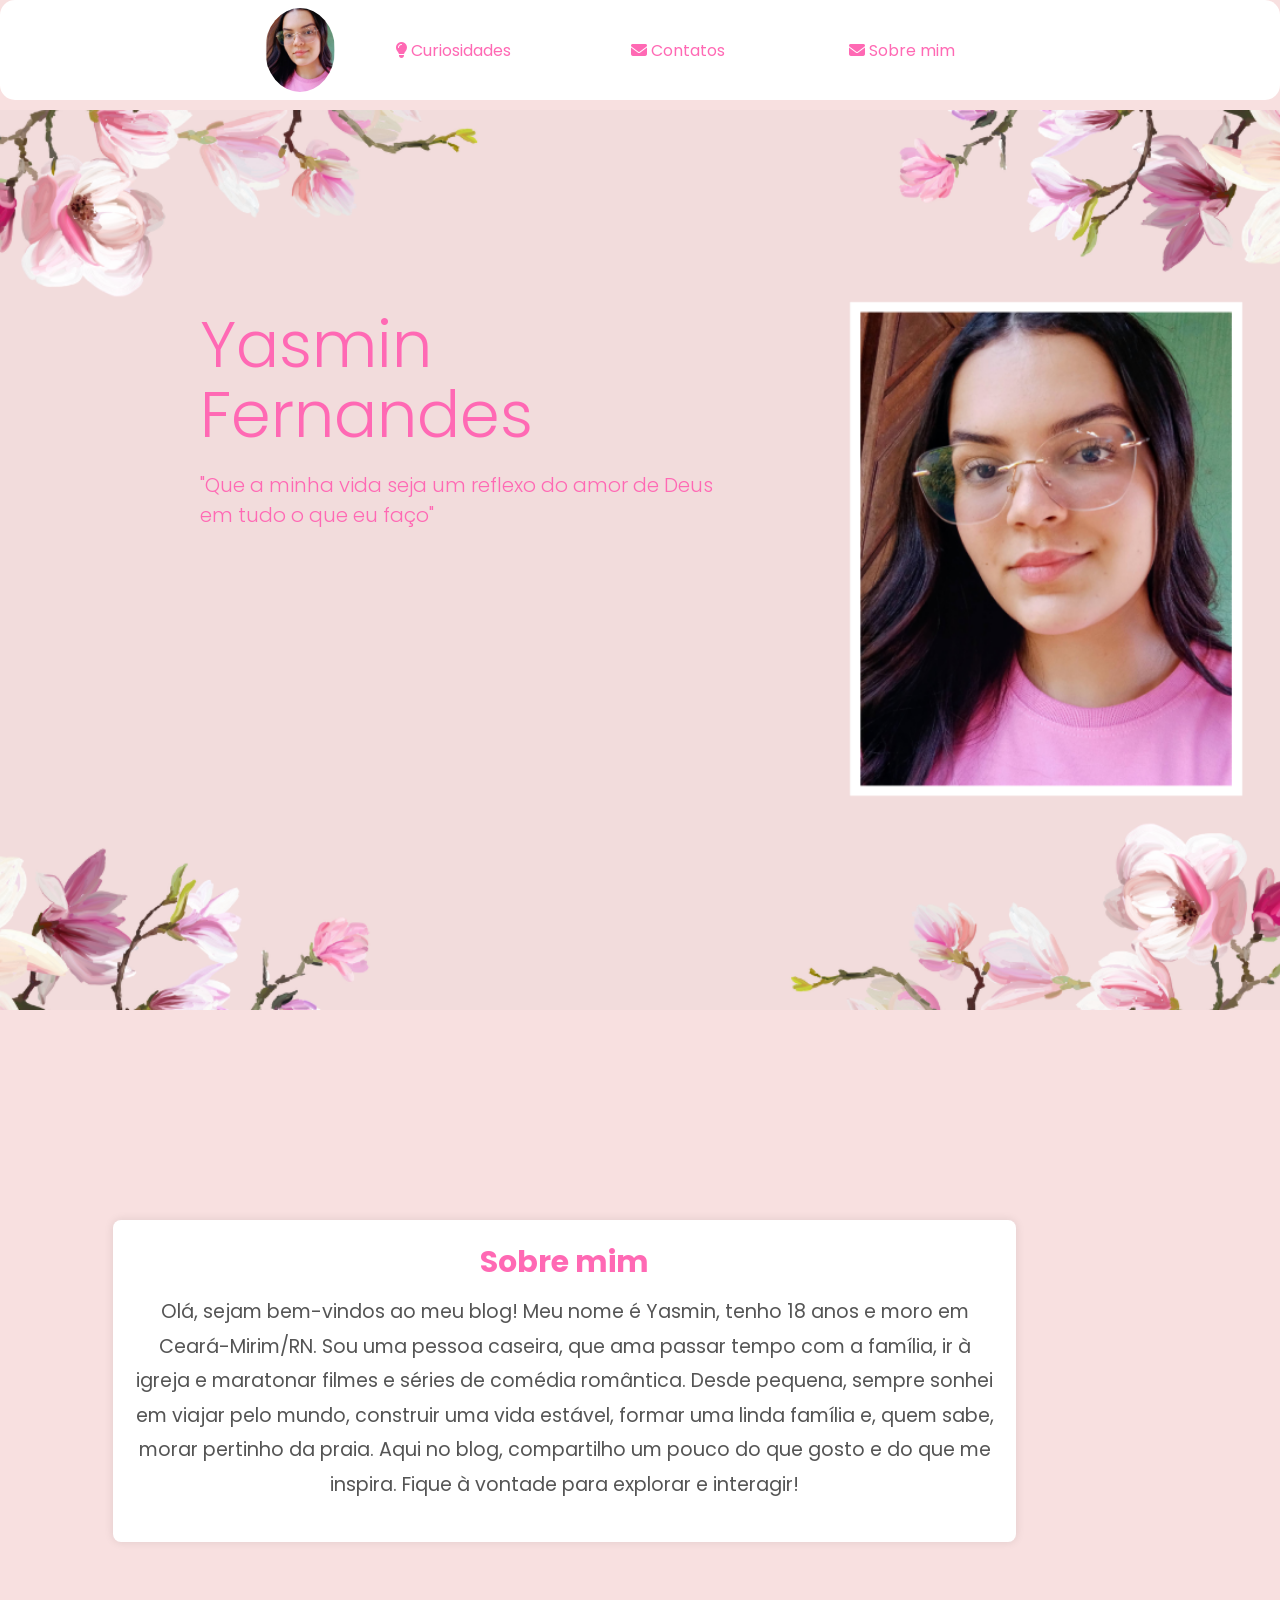
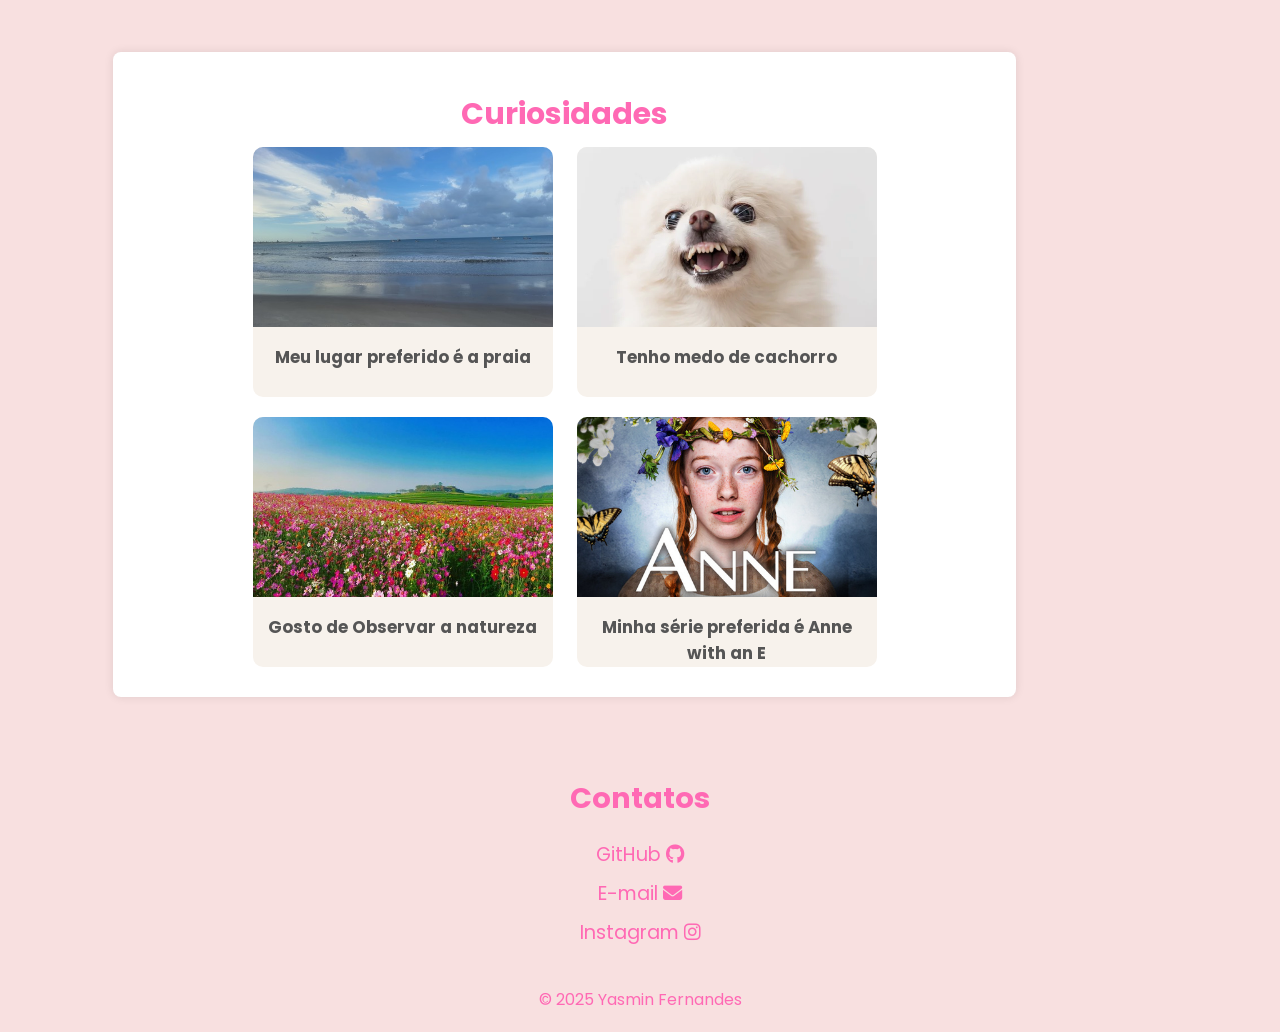
==== commit 8f293298: "." ====
--- a/bimestre3/paginaPessoal/index.html
+++ b/bimestre3/paginaPessoal/index.html
@@ -39,7 +39,7 @@
                 <img src="imagens/hero - Copia.png" alt="" class="img2">
             <div class="texto">
                 <h1>Yasmin<span>Fernandes</span></h1>
-                <p>"Que a minha vida seja um reflexo do amor de Deus em tudo o que eu faço"</p>
+                <p>"Que a minha vida seja um reflexo do amor de Deus<br> em tudo o que eu faço"</p>
             </div>
                
 
